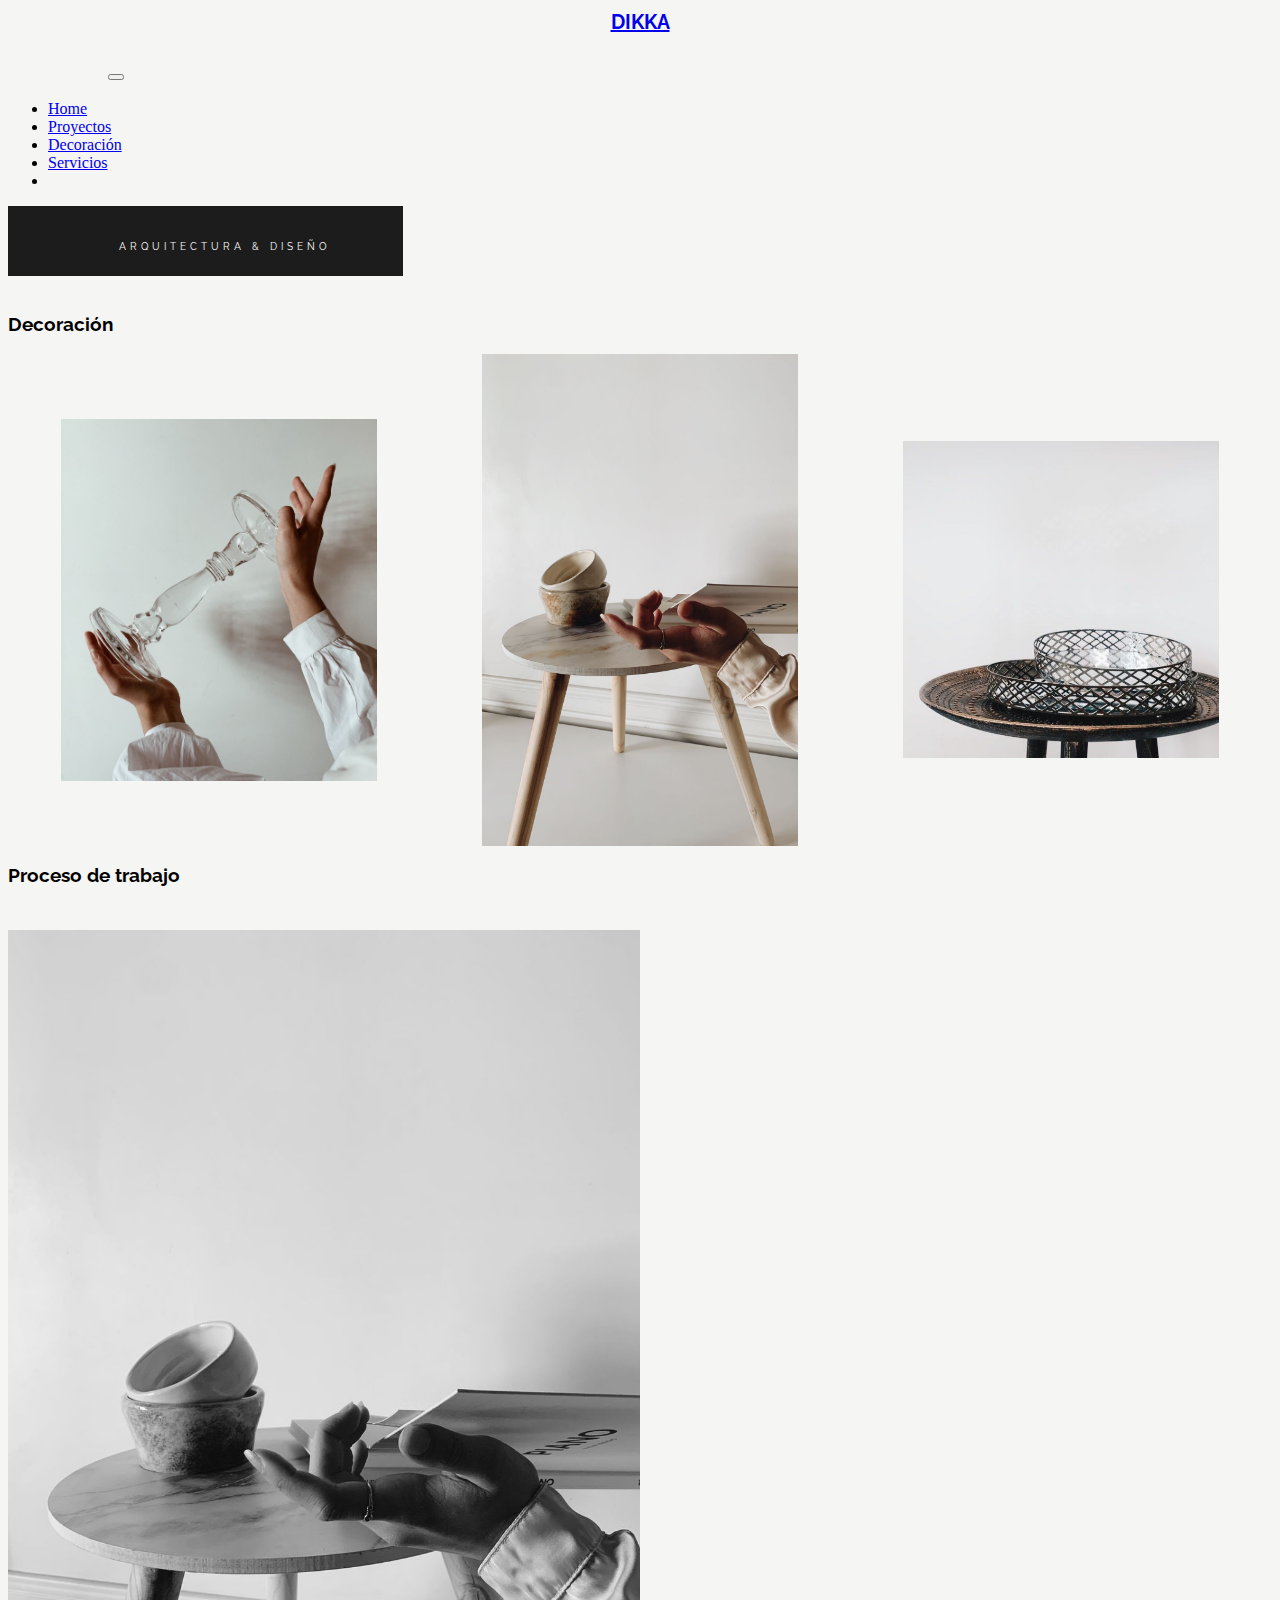
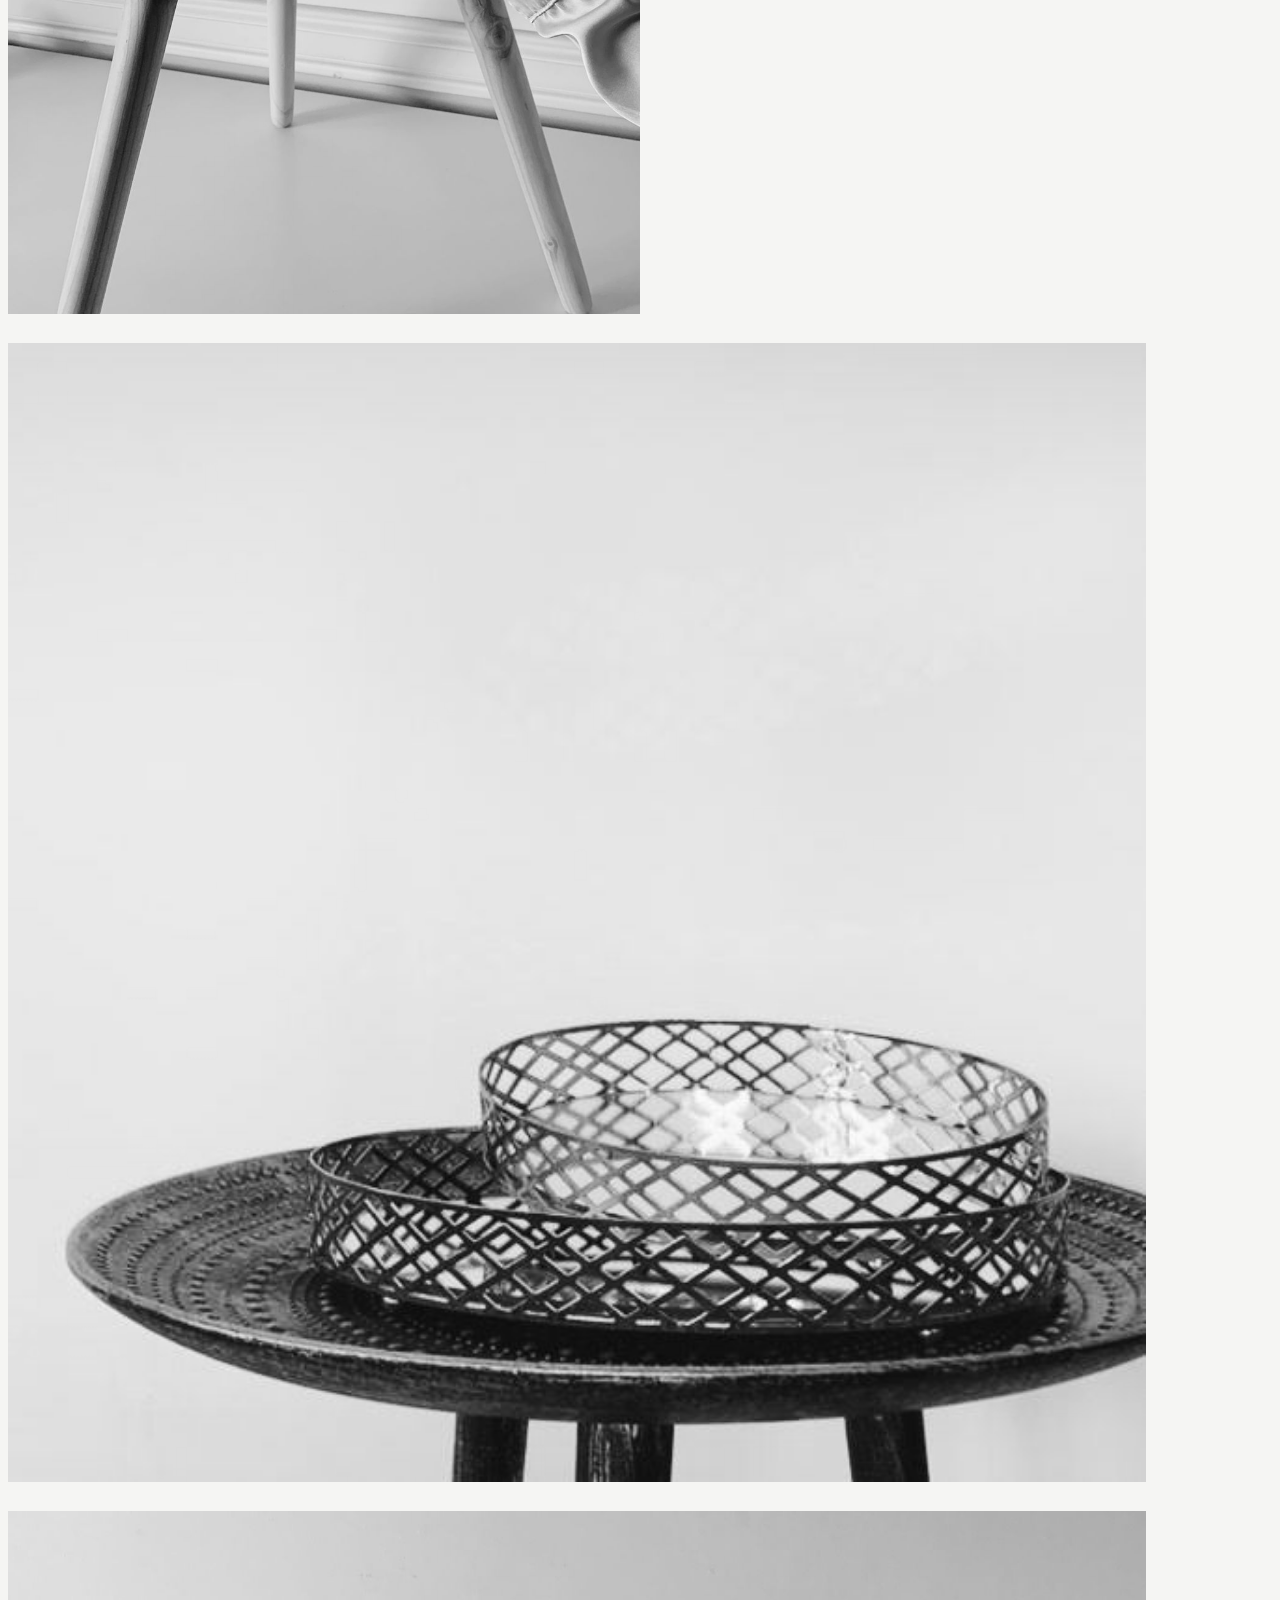
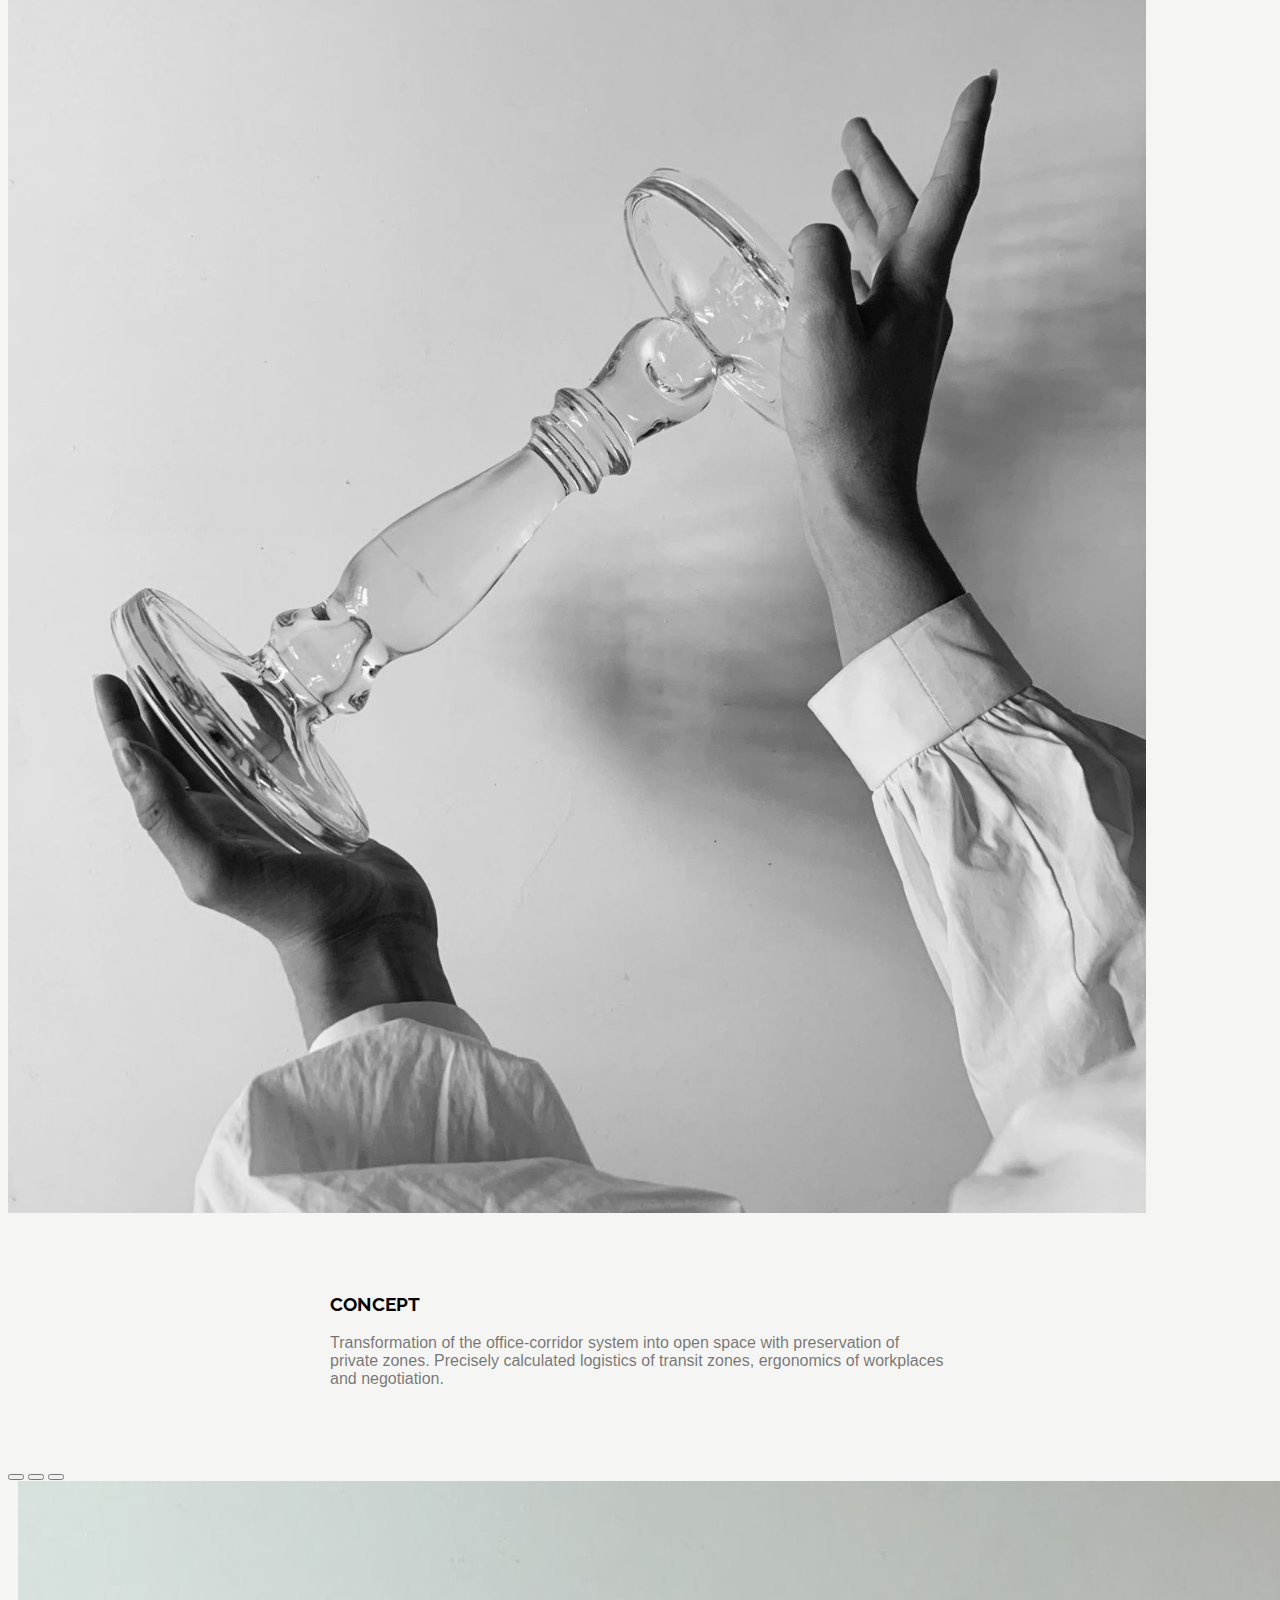
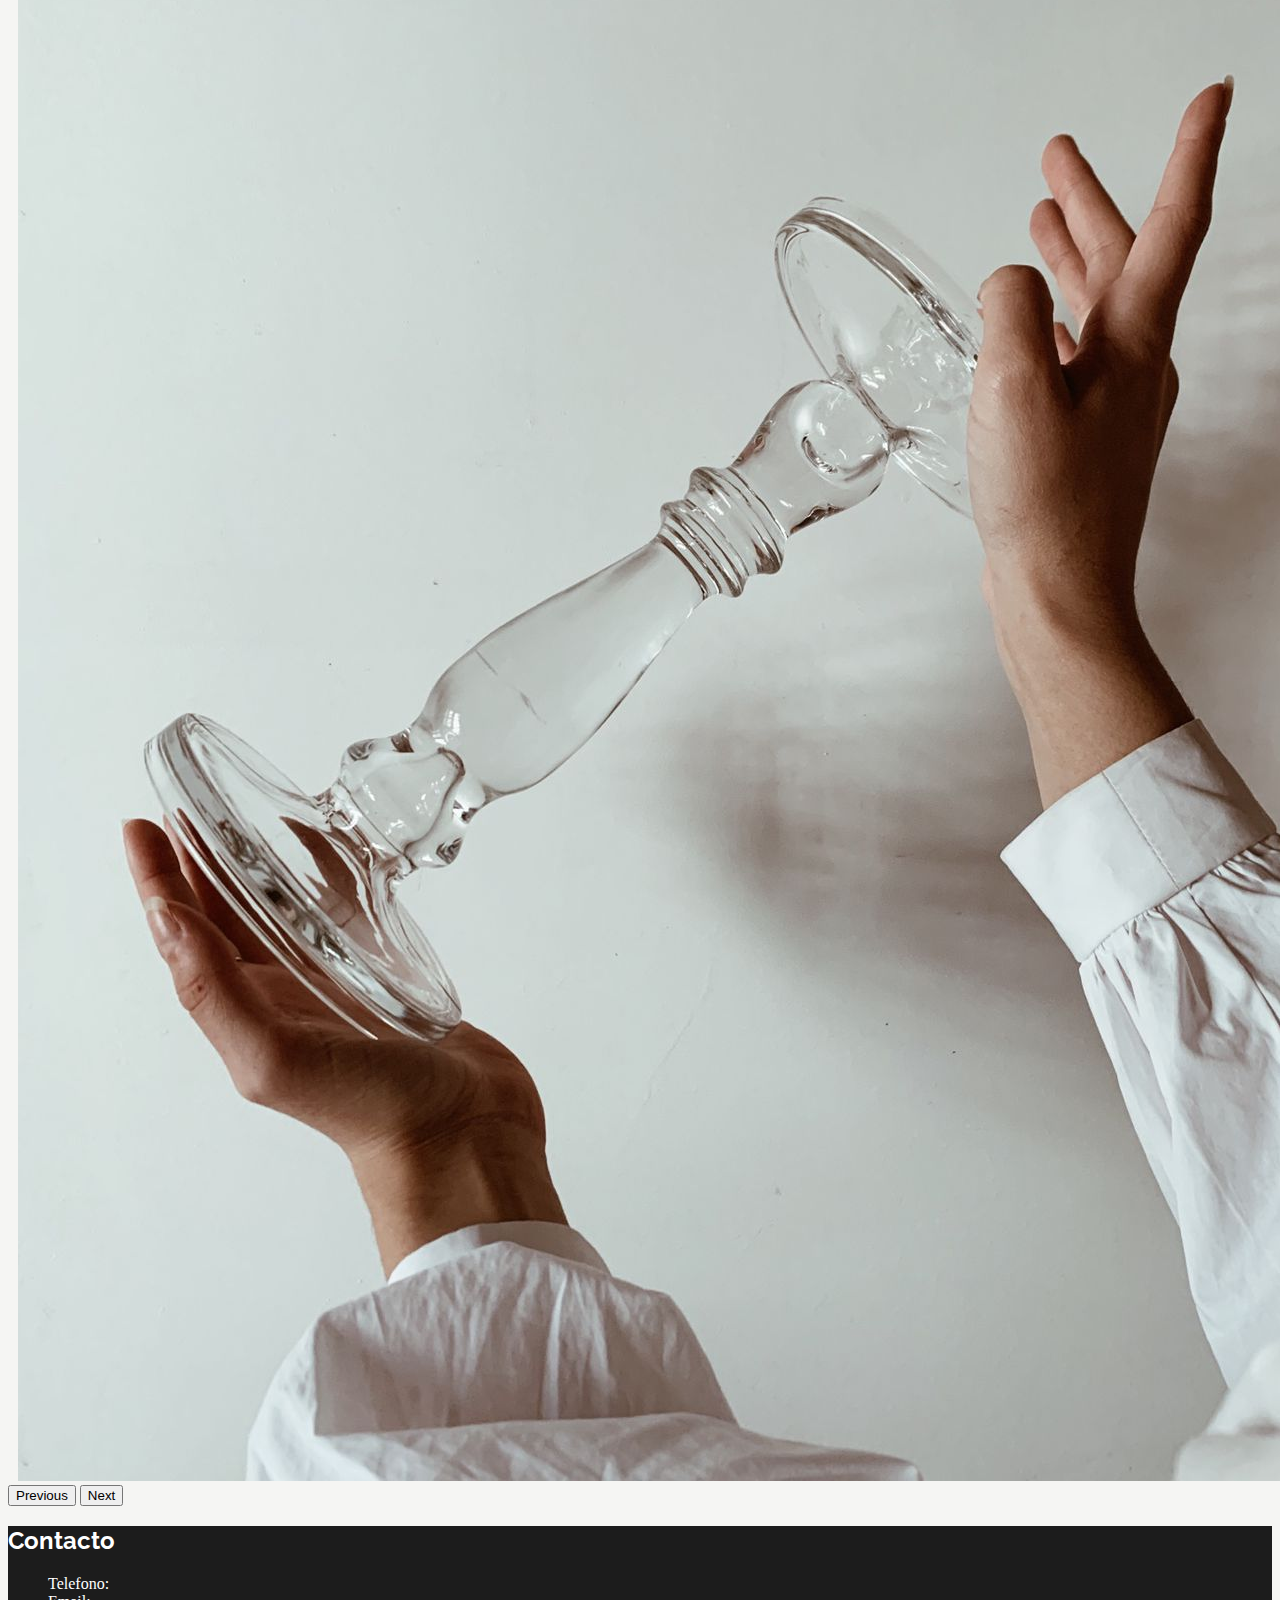
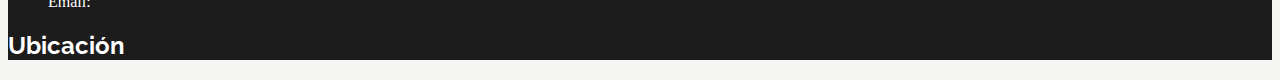
==== index.html @ 40d652b8 "Archivo base sin cambios" ====
<!DOCTYPE html>
<html lang="en">
<head>
    <meta charset="UTF-8">
    <meta http-equiv="X-UA-Compatible" content="IE=edge">
    <meta name="viewport" content="width=device-width, initial-scale=1.0">
    <!--Meta description-->
    <meta name="description" content="DIKKA es un estudio, encabezado por dos arquitectas, apasionadas por la creación de nuevos espacios con un tinte de identidad.
    Brindamos un servicio integral donde fusionamos la arquitectura con el diseño. Nos focalizamos en la búsqueda de sensaciones y emociones que percibimos al entrar en un espacio. 
    En dicho camino consideramos muy importante las ideas y costumbres del cliente, hasta poder materializarlas. ">
    <!--Meta kw-->
    <meta name="keywords" content="Diseño, Contruccion, análisis, desarrollo de proyecto, presupuesto, representación gráfica, planos técnicos, dirección de obra">
    <!--Protocolo open graph-->
    <meta property="og:title" content="Dikka | La fusion entre la arquitectura y el diseño">
    <meta property="og:url" content="Dikka">
    <meta property="og:image" content="Dikka"><!--Como esta en mis carpetas internas, no la puedo subir-->
    <meta property="og:description" content="Diseño, Contruccion, análisis, desarrollo de proyecto, presupuesto, representación gráfica, planos técnicos, dirección de obra">
    <!-- Css-->
    <link rel="stylesheet" href="css/style.css">
    <!--Fonts-->
    <link rel="preconnect" href="https://fonts.googleapis.com">
    <link rel="preconnect" href="https://fonts.gstatic.com" crossorigin>
    <link href="https://fonts.googleapis.com/css2?family=Raleway:wght@200&display=swap" rel="stylesheet">
    <!--Bootstrap-->
    <link href="https://cdn.jsdelivr.net/npm/bootstrap@5.1.3/dist/css/bootstrap.min.css" rel="stylesheet" integrity="sha384-1BmE4kWBq78iYhFldvKuhfTAU6auU8tT94WrHftjDbrCEXSU1oBoqyl2QvZ6jIW3" crossorigin="anonymous">
    <title>Dikka | La fusion entre la arquitectura y el diseño | Home </title>

</head>
<body class="body">
    <header>
        <nav class="navbar navbar-expand-lg navbar-light nav-bg">
            <div class="container-fluid">
              <a class="navbar-brand titulo" href="#">
                <h1 class="title-dikka">DIKKA</h1>
              </a>
              <button class="navbar-toggler" type="button" data-bs-toggle="collapse" data-bs-target="#navbarNav" aria-controls="navbarNav" aria-expanded="false" aria-label="Toggle navigation">
                <span class="navbar-toggler-icon"></span>
              </button>
              <div class="collapse navbar-collapse" id="navbarNav">
                <ul class="navbar-nav">
                  <li class="nav-item">
                    <a class="nav-link active" aria-current="page" href="index.html">Home</a>
                  </li>
                  <li class="nav-item">
                    <a class="nav-link" href="paginas/proyectos.html">Proyectos</a>
                  </li>
                  <li class="nav-item">
                    <a class="nav-link" href="paginas/decoracion.html">Decoración</a>
                  </li>
                  <li class="nav-item">
                    <a class="nav-link" href="paginas/servicios.html">Servicios</a>
                  </li>
                  <li class="nav-item">
                  </li>
                </ul>
              </div>
        
              <button class="boton-nav1 nav-item">
                <p class="btn-txt">Arquitectura & Diseño</p>
              </button>
            </div>
        </nav>
    </header>

        <!--Fin bootstrap-->        
    

    <!--Sección uno-->
    <section>
        <!--Acá va una imagen con un texto descriptivo-->
        <img class="img-ppal"src="img/imagenPpal.JPG" alt="">
    </section>

    <!--Sección dos-->
    <h3>Decoración</h3>
    <!--Acá van 3 imagenes -->
    <section class="imag-container">
       
        <div class="imag">
            <img src="img/deco1.jpg" alt="Imagen decorativa mostrando un candelabro de vidrio">
            <img src="img/deco2.png" alt="Imagen decorativa mostrando mesita de arrime">
            <img src="img/deco3.jfif" alt="Imagen decorativa mostrando bandeja metalica">
        </div>

    </section>

    <!--Sección tres-->
    <h3>Proceso de trabajo</h3>
    <!--Acá van 3 imagenes-->

     <!--Grid sistem-->
    <section class="container">
      <div class="row"> 

        <div class="col-12 d-flex justify-content-center">
          <img class="deco2" src="img/deco2.png" alt="" style="width: 50%;">
        </div>

        <div class="col-6">
          <img class="deco3" src="img/deco3.jfif" alt="" style="width: 90%;">
        </div>

        <div class="col-6">
            <img class="deco1" src="img/deco1.jpg" alt="" style="width: 90%;">
        </div> 
             
      </div>
    </section>

    <div class="text-container">
      <h3>CONCEPT</h3>
      <div>
        <p class="text">Transformation of the office-corridor system into open space with preservation of private zones.
           Precisely calculated logistics of transit zones, ergonomics of workplaces and negotiation.</p>
      </div>
    </div>

    <!--Slider-->
    <div id="carouselExampleIndicators" class="carousel slide container" data-bs-ride="carousel">
      <div class="carousel-indicators">
        <button type="button" data-bs-target="#carouselExampleIndicators" data-bs-slide-to="0" class="active" aria-current="true" aria-label="Slide 1"></button>
        <button type="button" data-bs-target="#carouselExampleIndicators" data-bs-slide-to="1" aria-label="Slide 2"></button>
        <button type="button" data-bs-target="#carouselExampleIndicators" data-bs-slide-to="2" aria-label="Slide 3"></button>
      </div>
      <div class="carousel-inner">
        <div class="carousel-item active">
          <img src="img/deco1.jpg" class="d-block w-50 margin" alt="...">
        </div>
        <div class="carousel-item">
          <img src="img/deco2.png" class="d-block w-50 margin" alt="...">
        </div>
        <div class="carousel-item">
          <img src="img/deco3.jfif" class="d-block w-50 margin" alt="...">
        </div>
      </div>
      <button class="carousel-control-prev" type="button" data-bs-target="#carouselExampleIndicators" data-bs-slide="prev">
        <span class="carousel-control-prev-icon" aria-hidden="true"></span>
        <span class="visually-hidden">Previous</span>
      </button>
      <button class="carousel-control-next" type="button" data-bs-target="#carouselExampleIndicators" data-bs-slide="next">
        <span class="carousel-control-next-icon" aria-hidden="true"></span>
        <span class="visually-hidden">Next</span>
      </button>
    </div>
    
    <!--Footer-->

    <footer id="footer">
        <h2>Contacto</h2>
        <ul>
            <li>Telefono:</li>
            <li>Email:</li>
        </ul>
        <h2>Ubicación</h2>
        <ul>
            <li><!--Aca va la ubicación--></li>
        </ul>
        <section>
            <!--Aca van iconos-->
        </section>
    </footer>





    <script src="https://cdn.jsdelivr.net/npm/@popperjs/core@2.10.2/dist/umd/popper.min.js" integrity="sha384-7+zCNj/IqJ95wo16oMtfsKbZ9ccEh31eOz1HGyDuCQ6wgnyJNSYdrPa03rtR1zdB" crossorigin="anonymous"></script>
    <script src="https://cdn.jsdelivr.net/npm/bootstrap@5.1.3/dist/js/bootstrap.min.js" integrity="sha384-QJHtvGhmr9XOIpI6YVutG+2QOK9T+ZnN4kzFN1RtK3zEFEIsxhlmWl5/YESvpZ13" crossorigin="anonymous"></script>
</body>
</html>
---- css/style.css ----
/*Mapa*/
.deco3, .deco2, .deco1 {
  margin-top: 25px;
  transition: 2s all;
}

.deco3, .deco2, .deco1 {
  filter: grayscale(100%);
}

.titulo {
  font-family: "Raleway", sans-serif;
  font-size: 2em;
  justify-content: space-between;
  margin-right: 100px;
}

h3, h2 {
  font-family: "Raleway", sans-serif;
}

.body {
  background-color: #f5f5f3;
}

.nav-bg {
  background-color: #f5f5f3;
}

.title-dikka {
  font-size: 20px;
  text-align: center;
  margin-top: 10px;
}

/*Mapa*/
.boton-nav1 {
  background-color: #1c1c1c;
  height: 70px;
  width: 395px;
  text-align: left;
  padding-left: 45px;
  border: none;
  text-transform: uppercase;
}
.boton-nav1:hover {
  background-color: black;
}

.btn-txt {
  color: #fff;
  font-family: "Raleway", sans-serif;
  /*font: 10px "Fatum", "Arial", "Helvetica" ,sans-serif;*/
  text-align: center;
  margin-bottom: 0px;
  font-size: 10px;
  letter-spacing: 4px;
}

#texto-boton {
  color: #fff;
  font-family: "Raleway", sans-serif;
}

.deco3, .deco2, .deco1 {
  margin-top: 25px;
  transition: 2s all;
}

.deco3, .deco2, .deco1 {
  filter: grayscale(100%);
}

.deco1:hover {
  -webkit-transform: translate(20px, 20px);
  -o-transform: translate(20px, 20px);
  -moz-transform: translate(20px, 20px);
  transform: translate(20px, 20px);
  -webkit-transform: grayscale(0%);
  -o-transform: grayscale(0%);
  -moz-transform: grayscale(0%);
  filter: grayscale(0%);
}

.deco2:hover {
  /*@extend %translate;*/
  -webkit-transform: translate(20px, 20px);
  -o-transform: translate(20px, 20px);
  -moz-transform: translate(20px, 20px);
  transform: translate(20px, 20px);
  -webkit-transform: grayscale(0%);
  -o-transform: grayscale(0%);
  -moz-transform: grayscale(0%);
  filter: grayscale(0%);
}

.deco3:hover {
  /*@extend %translate;*/
  -webkit-transform: translate(20px, 20px);
  -o-transform: translate(20px, 20px);
  -moz-transform: translate(20px, 20px);
  transform: translate(20px, 20px);
  -webkit-transform: grayscale(0%);
  -o-transform: grayscale(0%);
  -moz-transform: grayscale(0%);
  filter: grayscale(0%);
}

/*Mapa*/
.imag-container {
  display: flex;
  justify-content: center;
  width: 100%;
}

.img-ppal {
  width: 100%;
}

.imag {
  display: flex;
  justify-content: space-around;
  align-items: center;
  flex-wrap: wrap;
}

.imag img {
  width: 25%;
}

.text {
  font-family: Fatum, Arial, Helvetica, sans-serif;
  color: rgba(28, 28, 28, 0.6);
}

.text-container {
  max-width: 620px;
  margin: 76px auto 75px;
}

/*Mapa*/
.margin {
  margin: 0 10px;
}

.carousel-inner {
  display: flex;
  justify-content: space-around;
}

.grid-item :first-child {
  grid-column: 1/4;
  grid-row: 1/2;
}
.grid-item :nth-child(2) {
  grid-column: 1/2;
  margin-left: 10px;
}
.grid-item :nth-child(3) {
  grid-column: 3/4;
}

#footer {
  background-color: #1c1c1c;
  width: 100%;
}
#footer h2 {
  color: #fff;
}
#footer li {
  color: #fff;
  list-style-type: none;
}

/*# sourceMappingURL=style.css.map */
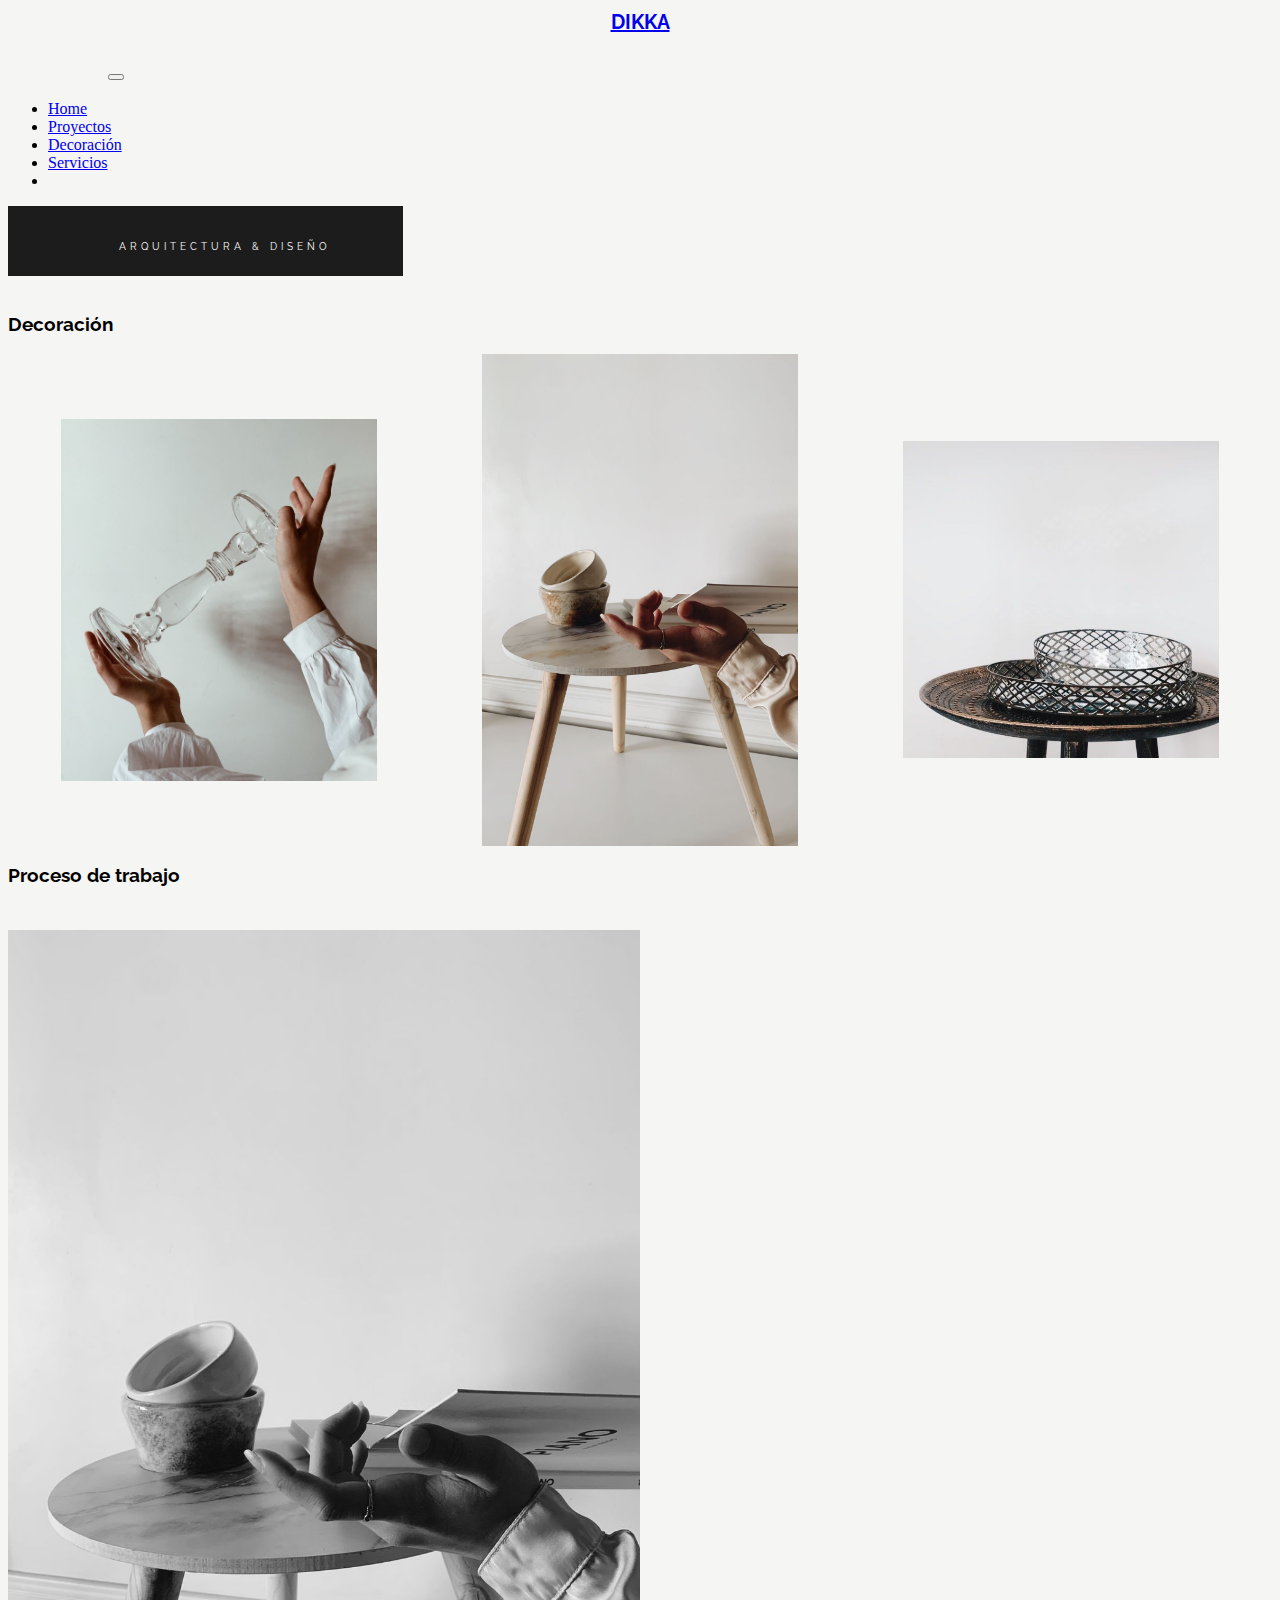
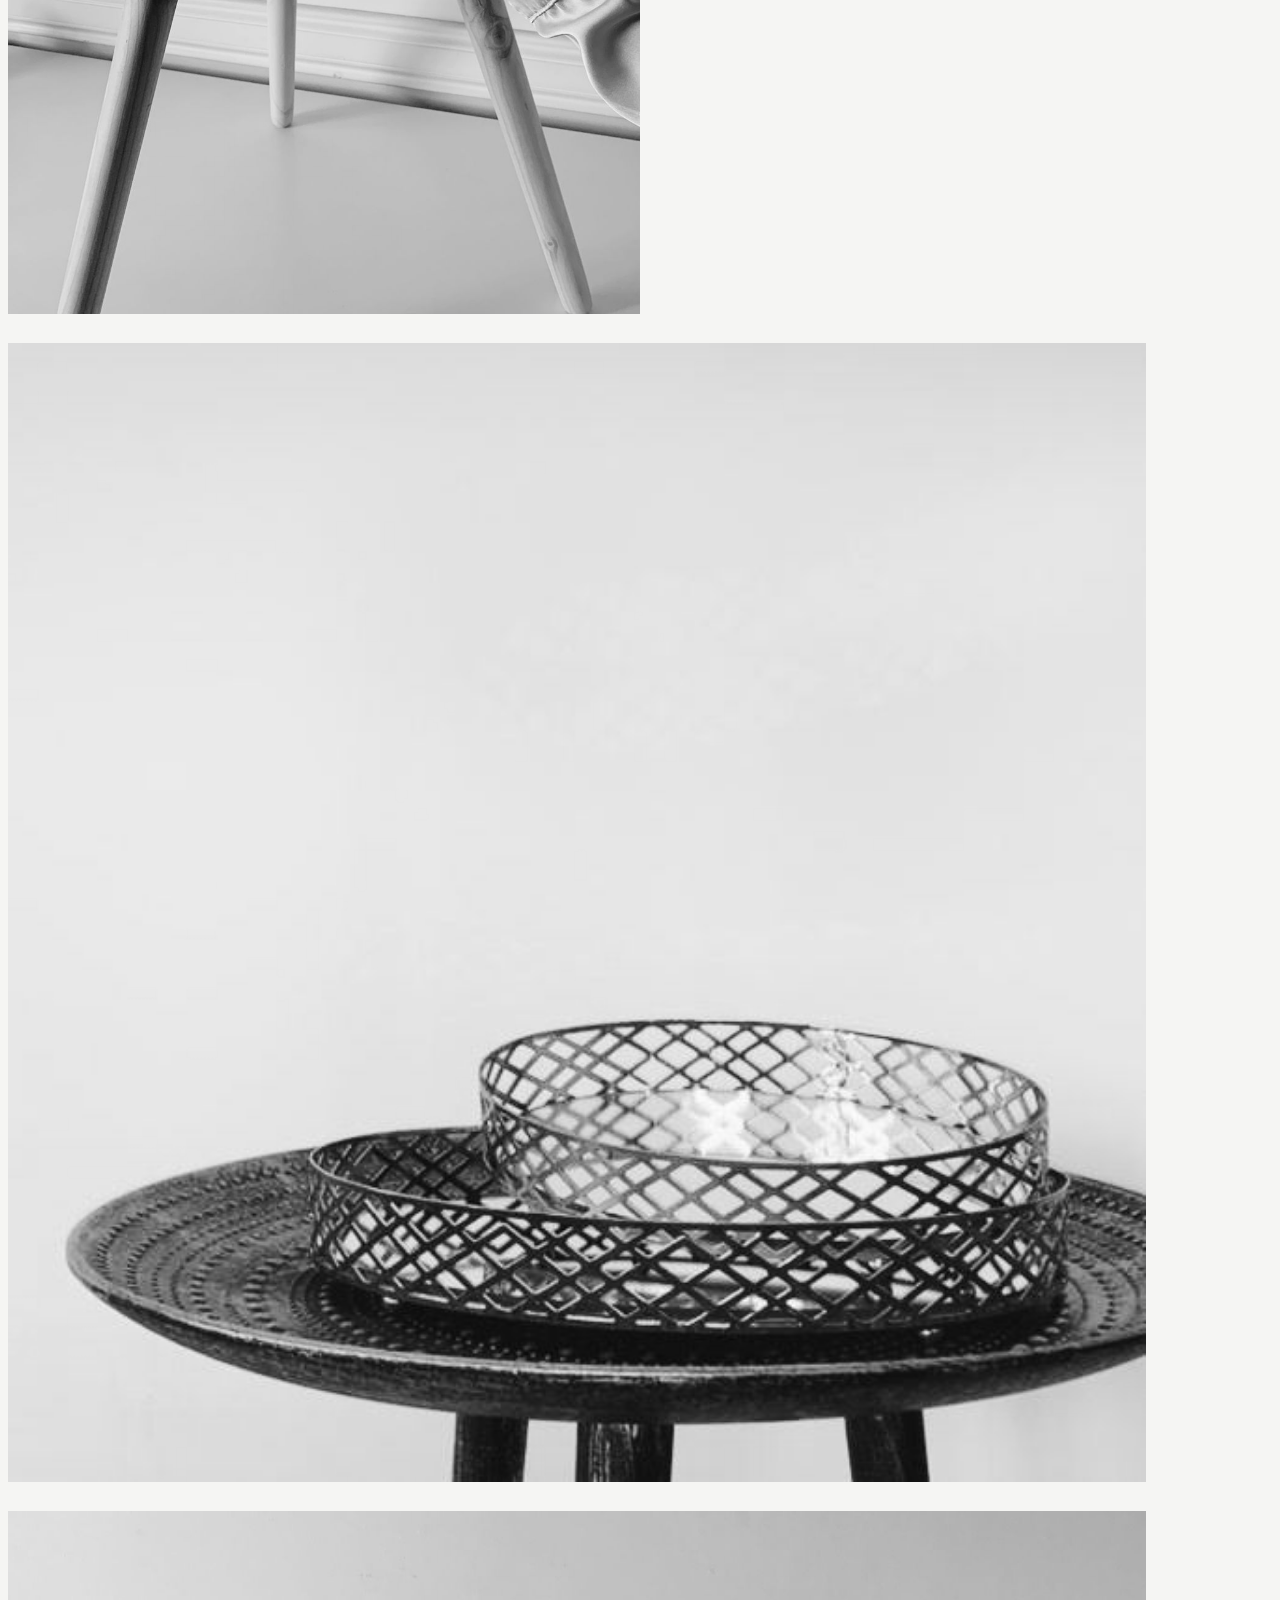
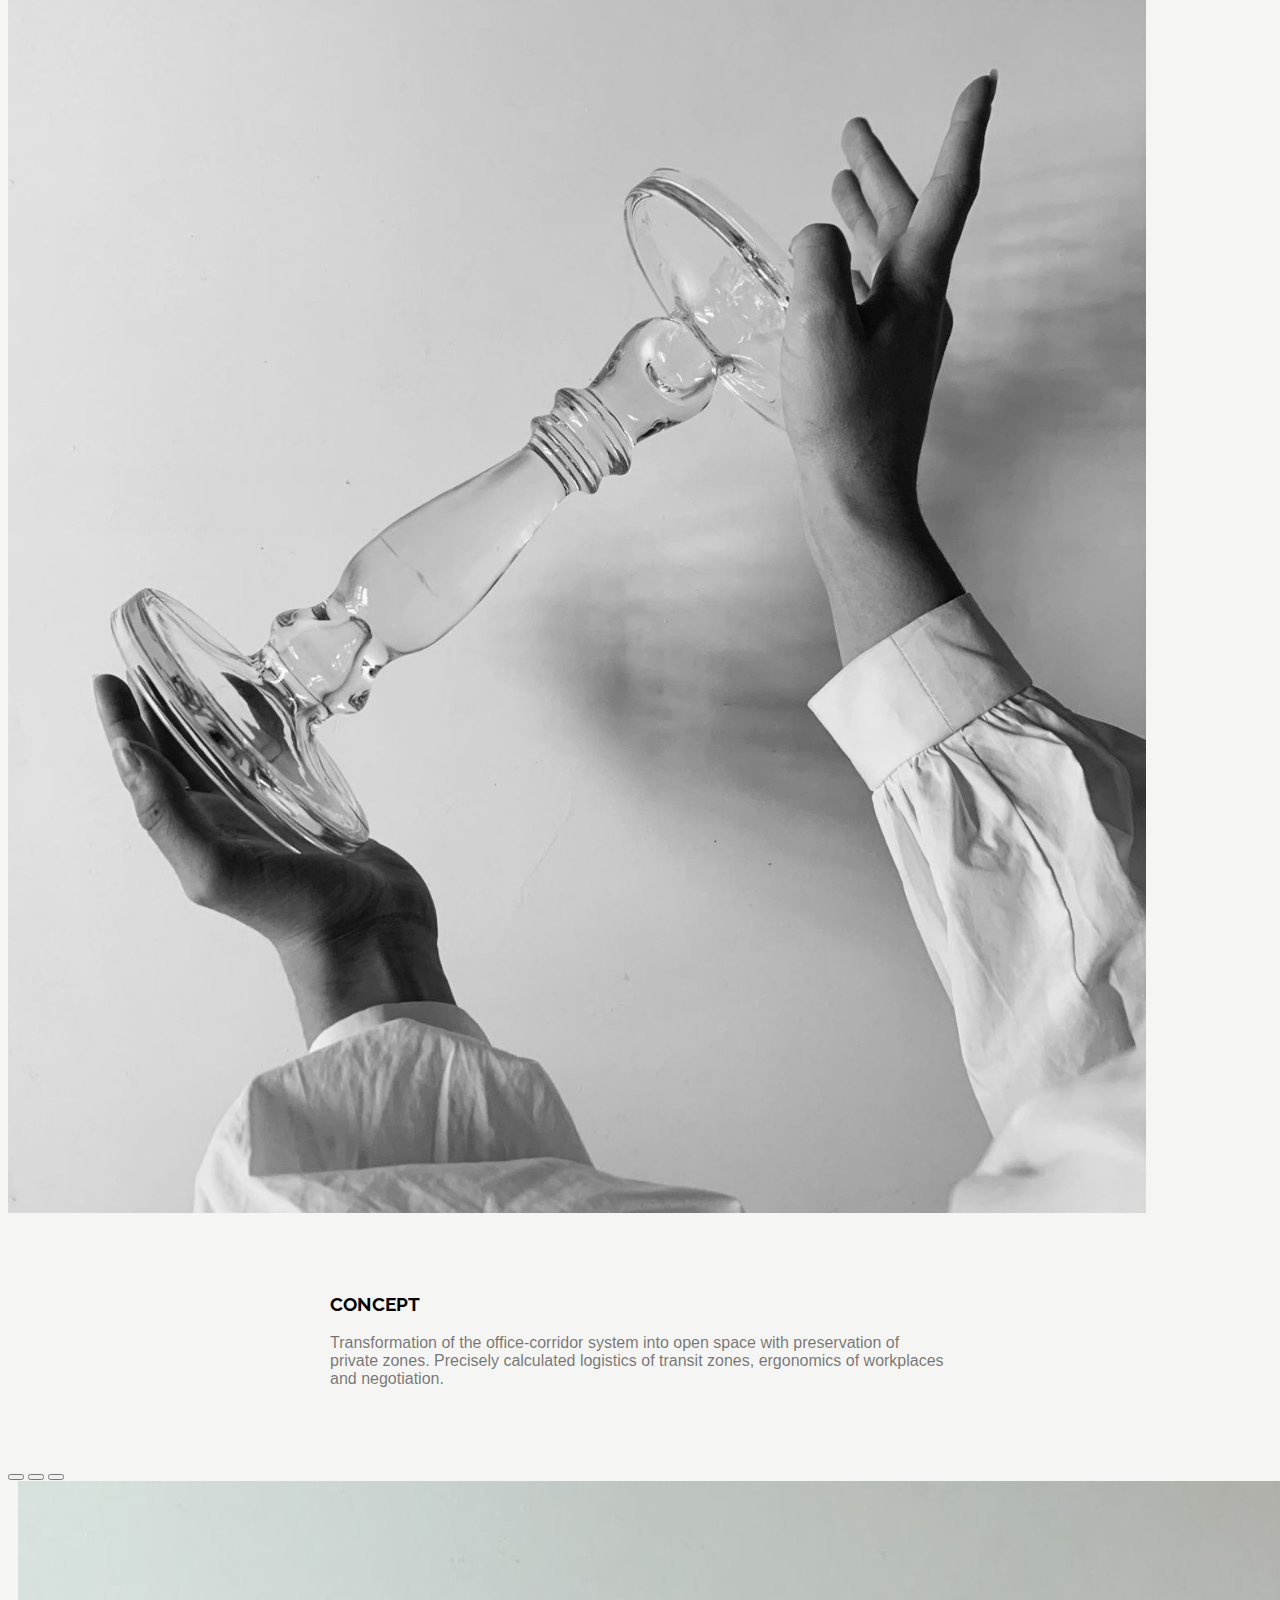
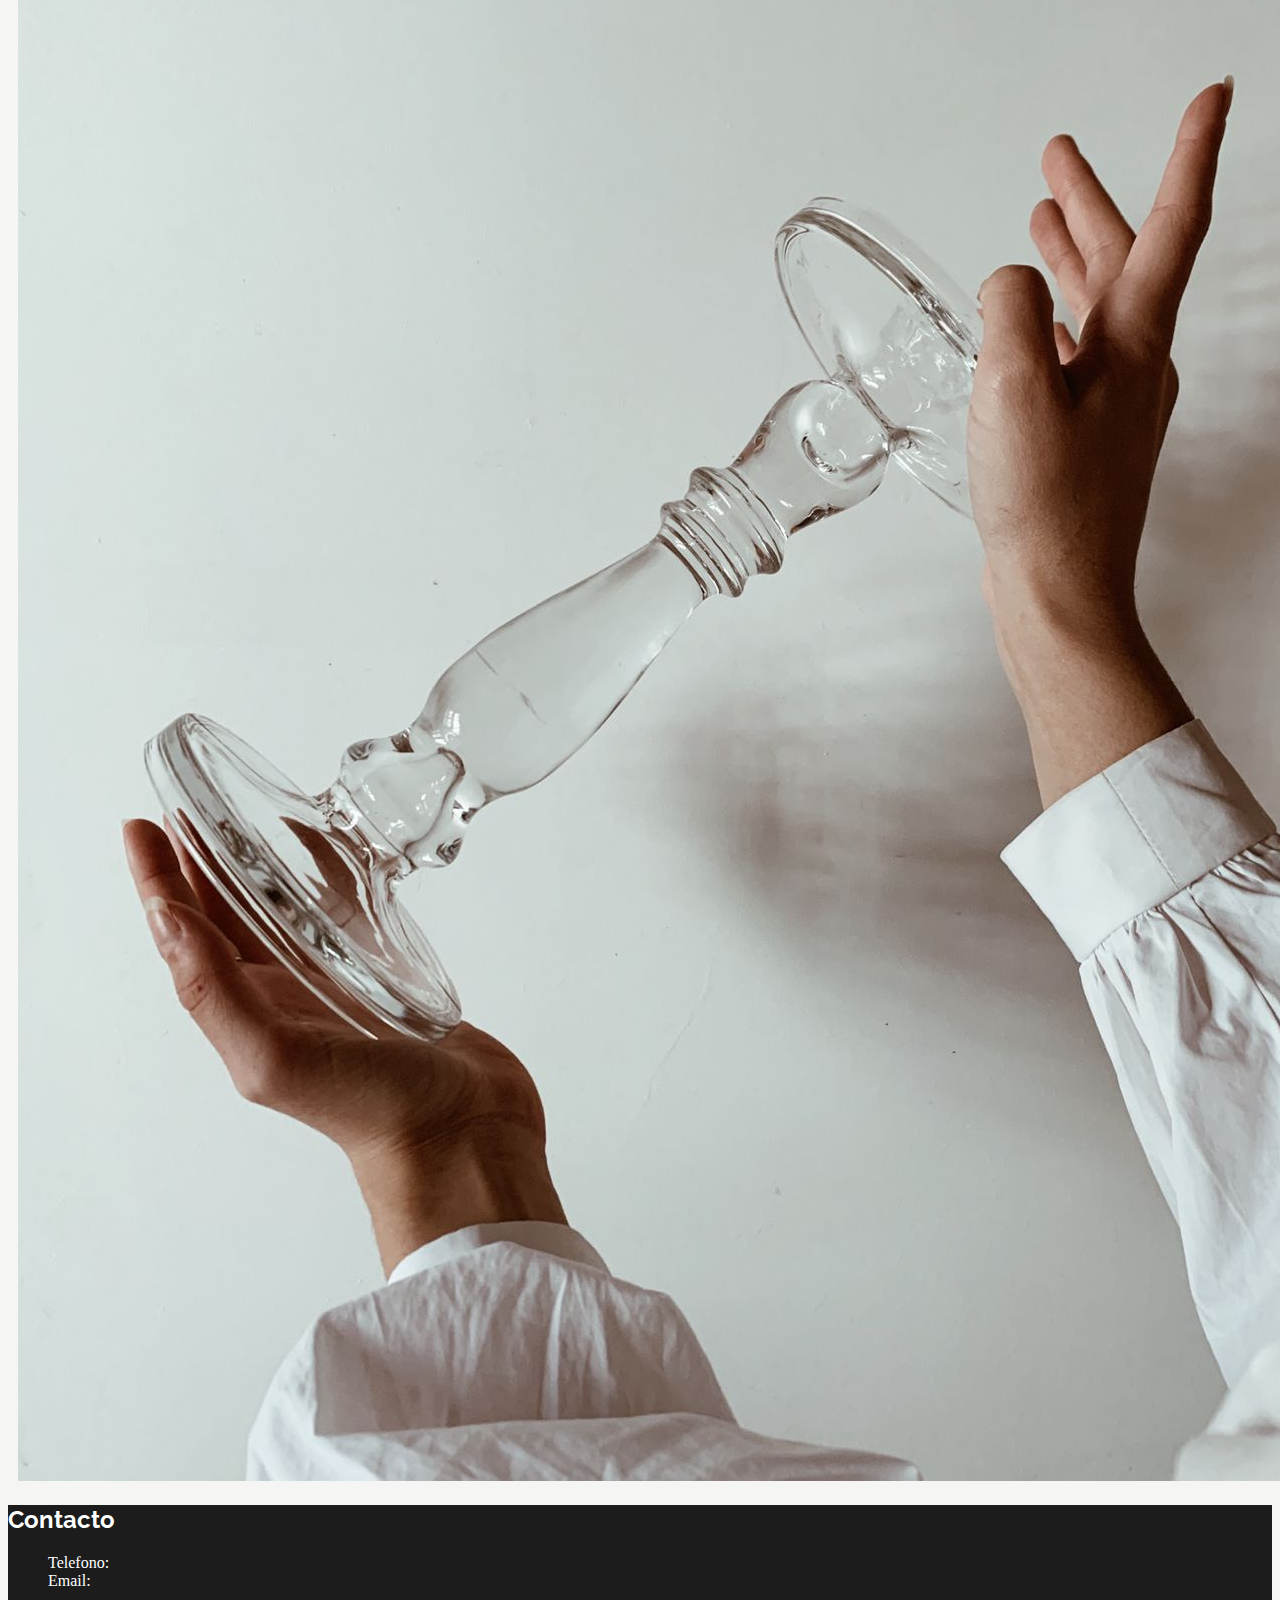
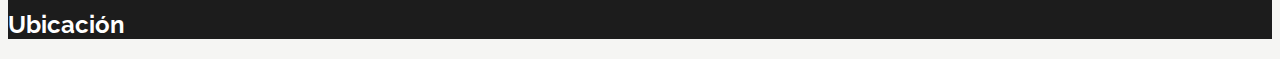
==== commit 81c52f78: "Cambios alt carousel" ====
--- a/index.html
+++ b/index.html
@@ -124,23 +124,15 @@
       </div>
       <div class="carousel-inner">
         <div class="carousel-item active">
-          <img src="img/deco1.jpg" class="d-block w-50 margin" alt="...">
+          <img src="img/deco1.jpg" class="d-block w-50 margin" alt="Imagen decorativa mostrando un candelabro de vidrio">
         </div>
         <div class="carousel-item">
-          <img src="img/deco2.png" class="d-block w-50 margin" alt="...">
+          <img src="img/deco2.png" class="d-block w-50 margin" alt="Imagen decorativa mostrando mesita de arrime">
         </div>
         <div class="carousel-item">
-          <img src="img/deco3.jfif" class="d-block w-50 margin" alt="...">
+          <img src="img/deco3.jfif" class="d-block w-50 margin" alt="Imagen decorativa mostrando bandeja metalica">
         </div>
       </div>
-      <button class="carousel-control-prev" type="button" data-bs-target="#carouselExampleIndicators" data-bs-slide="prev">
-        <span class="carousel-control-prev-icon" aria-hidden="true"></span>
-        <span class="visually-hidden">Previous</span>
-      </button>
-      <button class="carousel-control-next" type="button" data-bs-target="#carouselExampleIndicators" data-bs-slide="next">
-        <span class="carousel-control-next-icon" aria-hidden="true"></span>
-        <span class="visually-hidden">Next</span>
-      </button>
     </div>
     
     <!--Footer-->
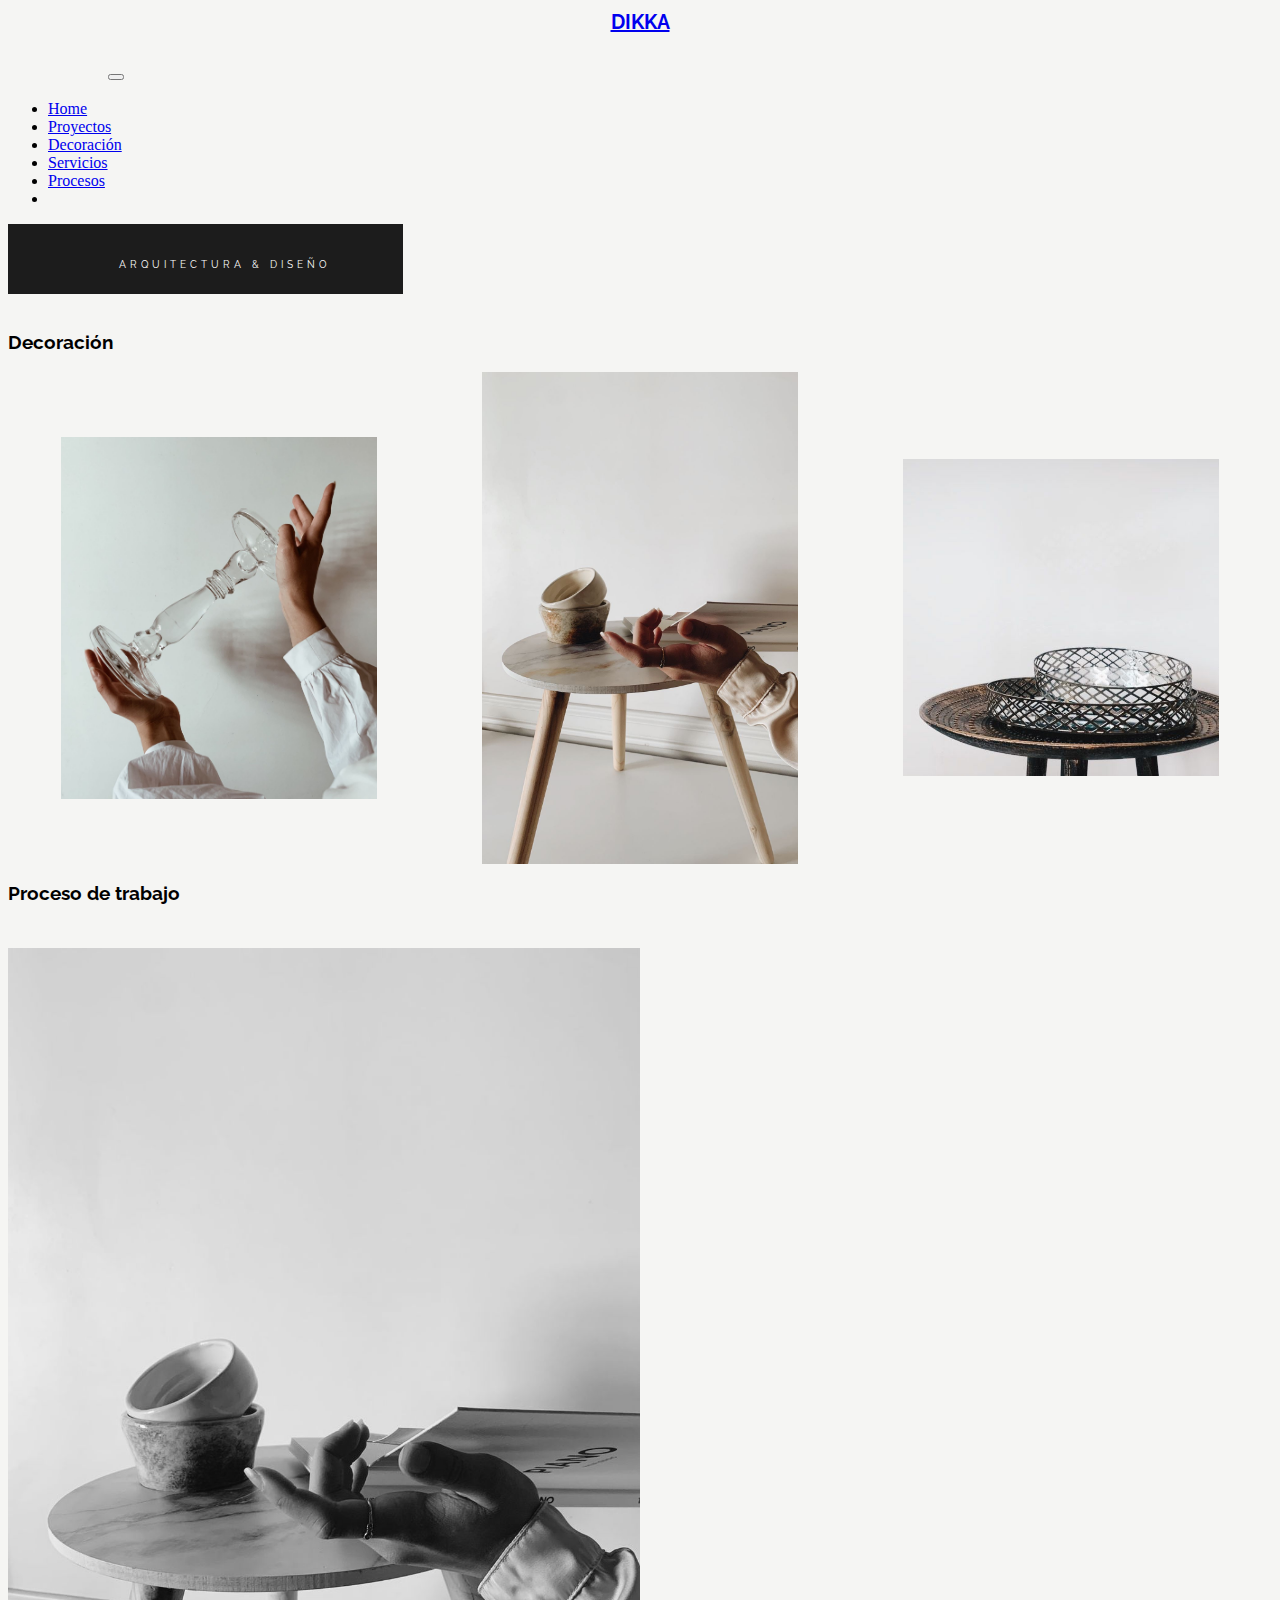
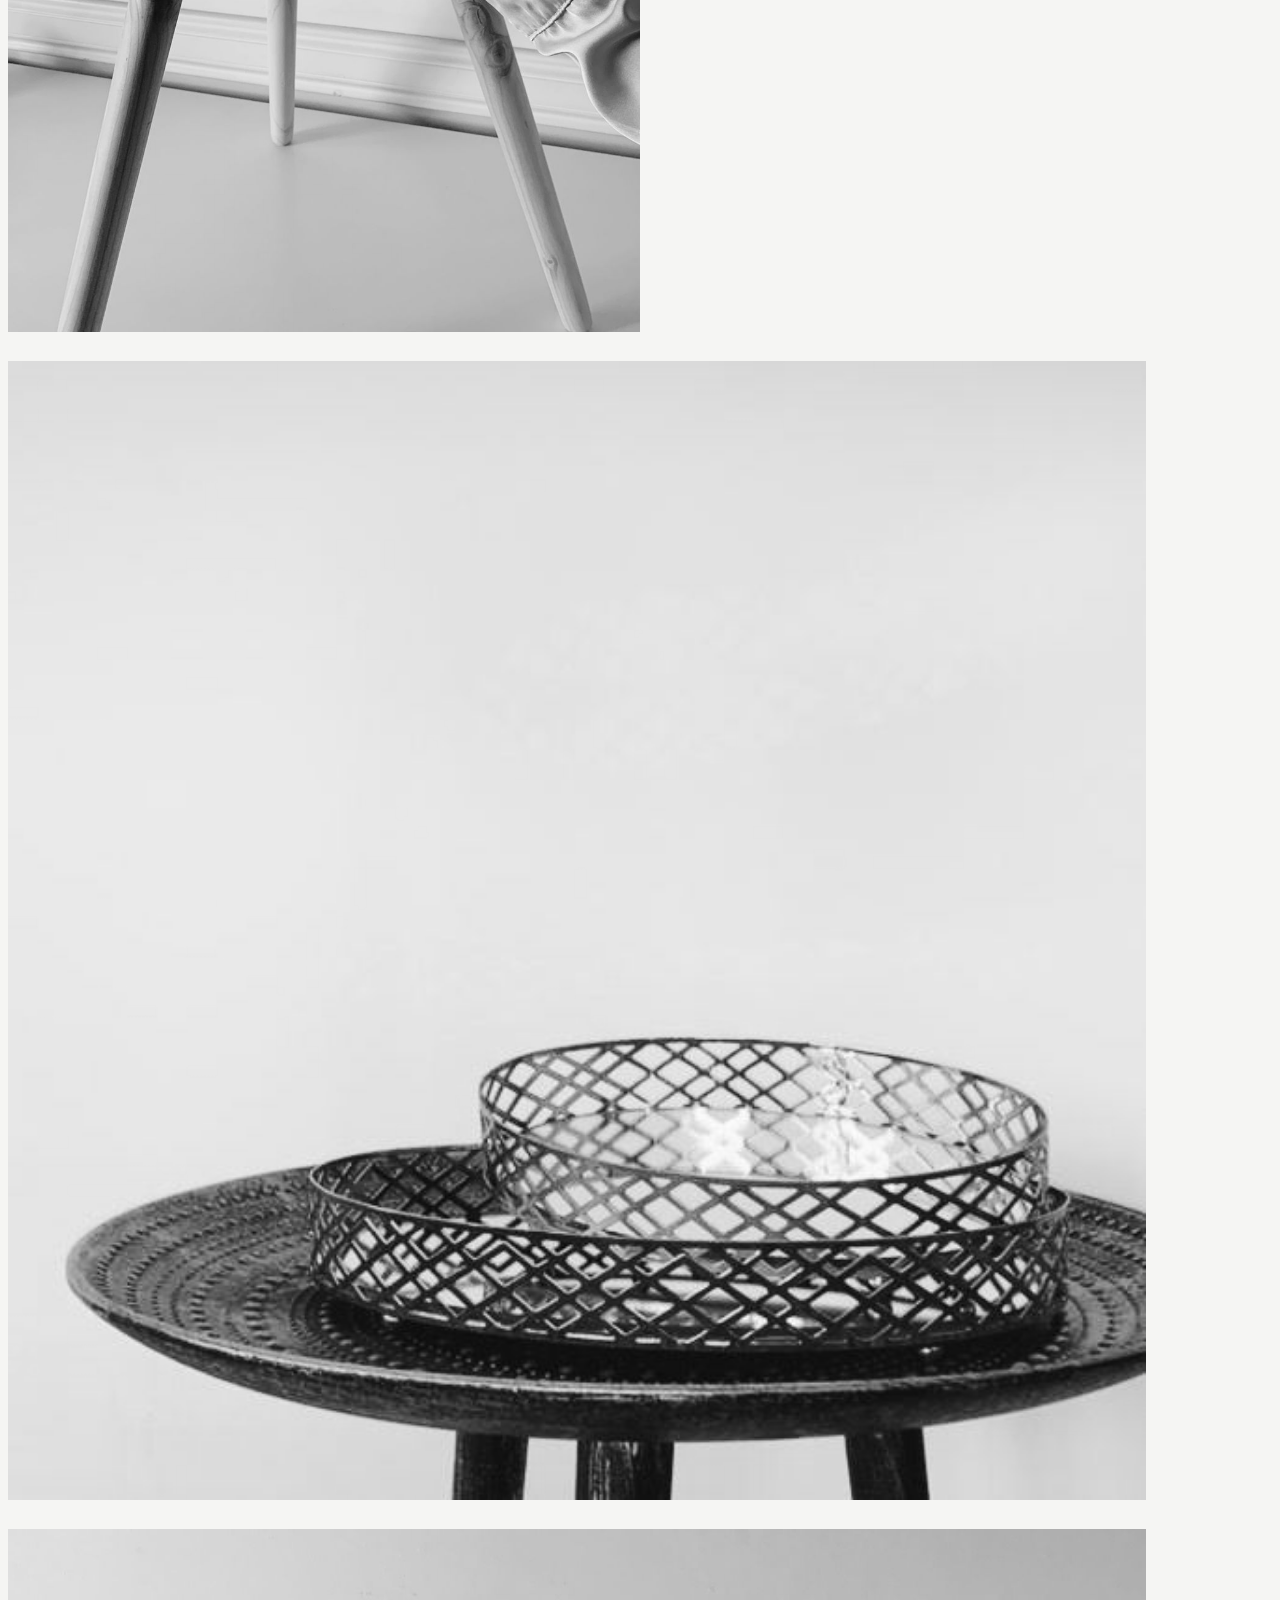
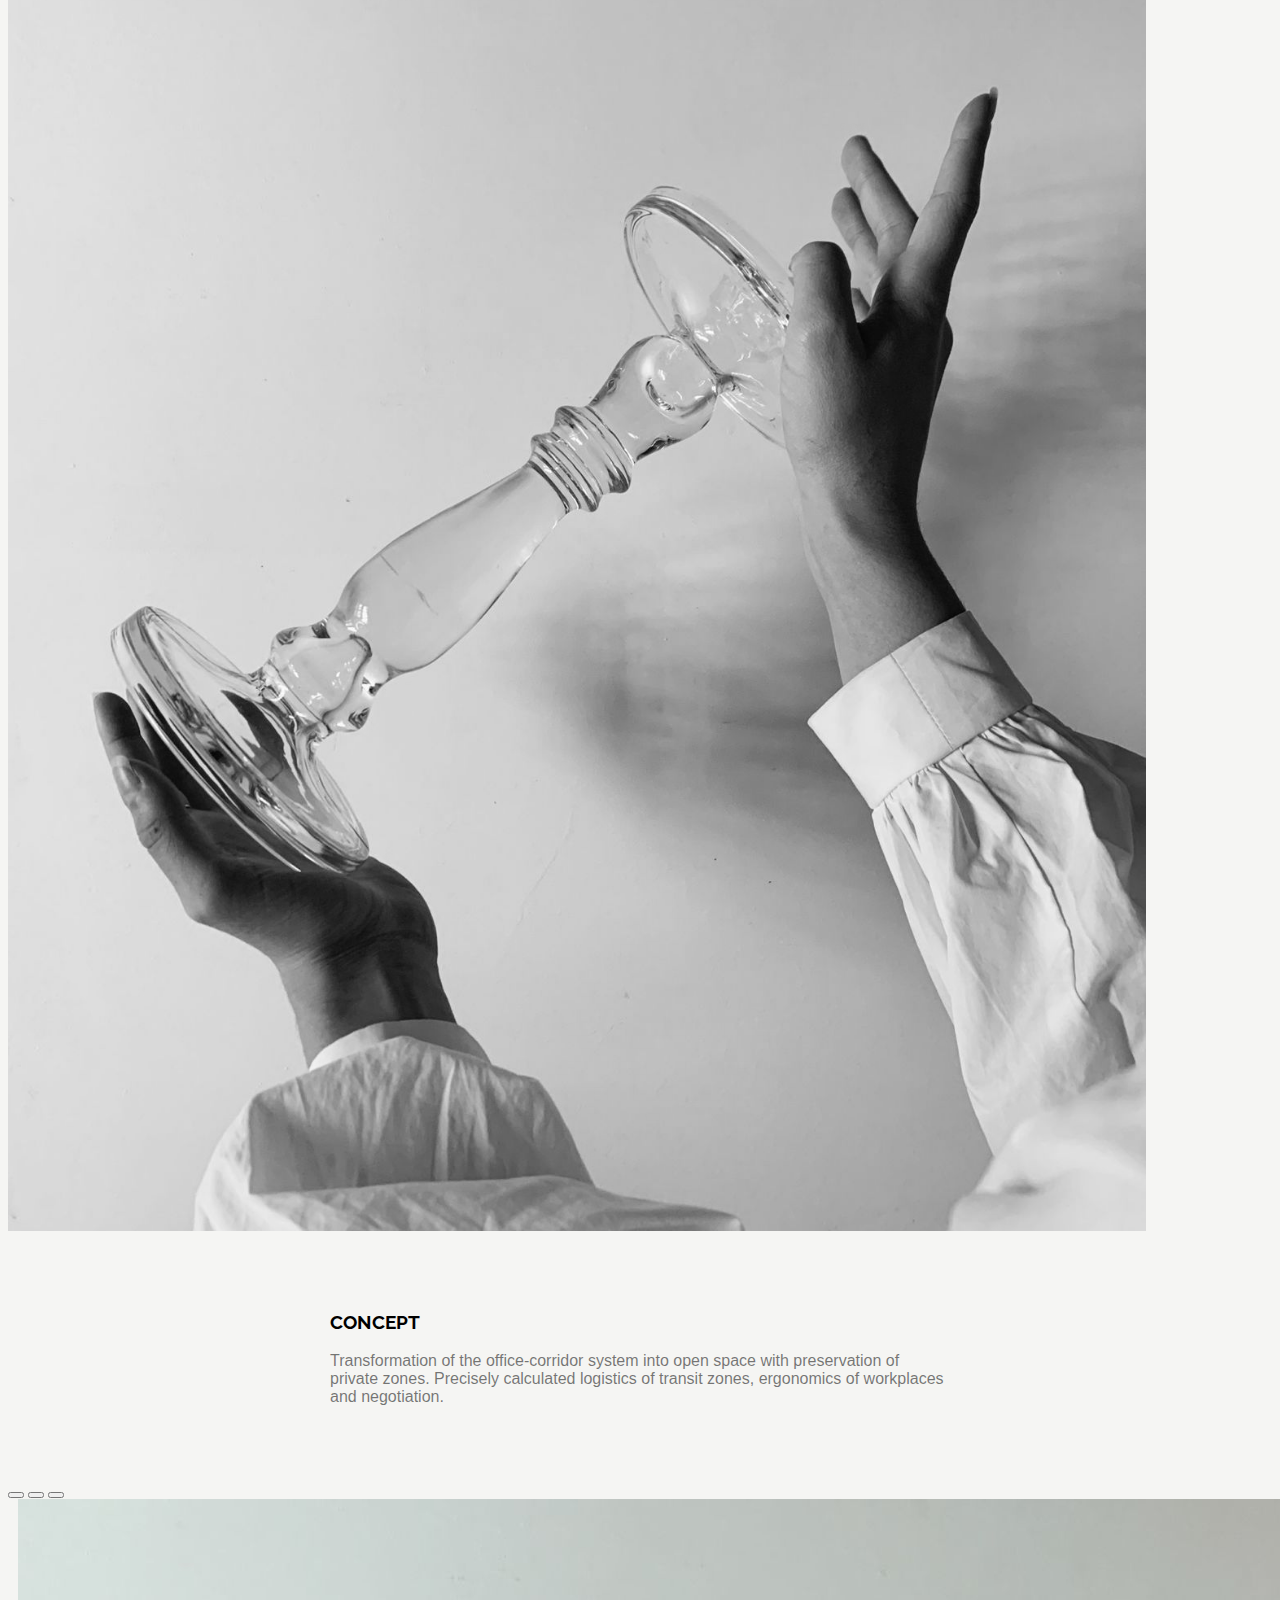
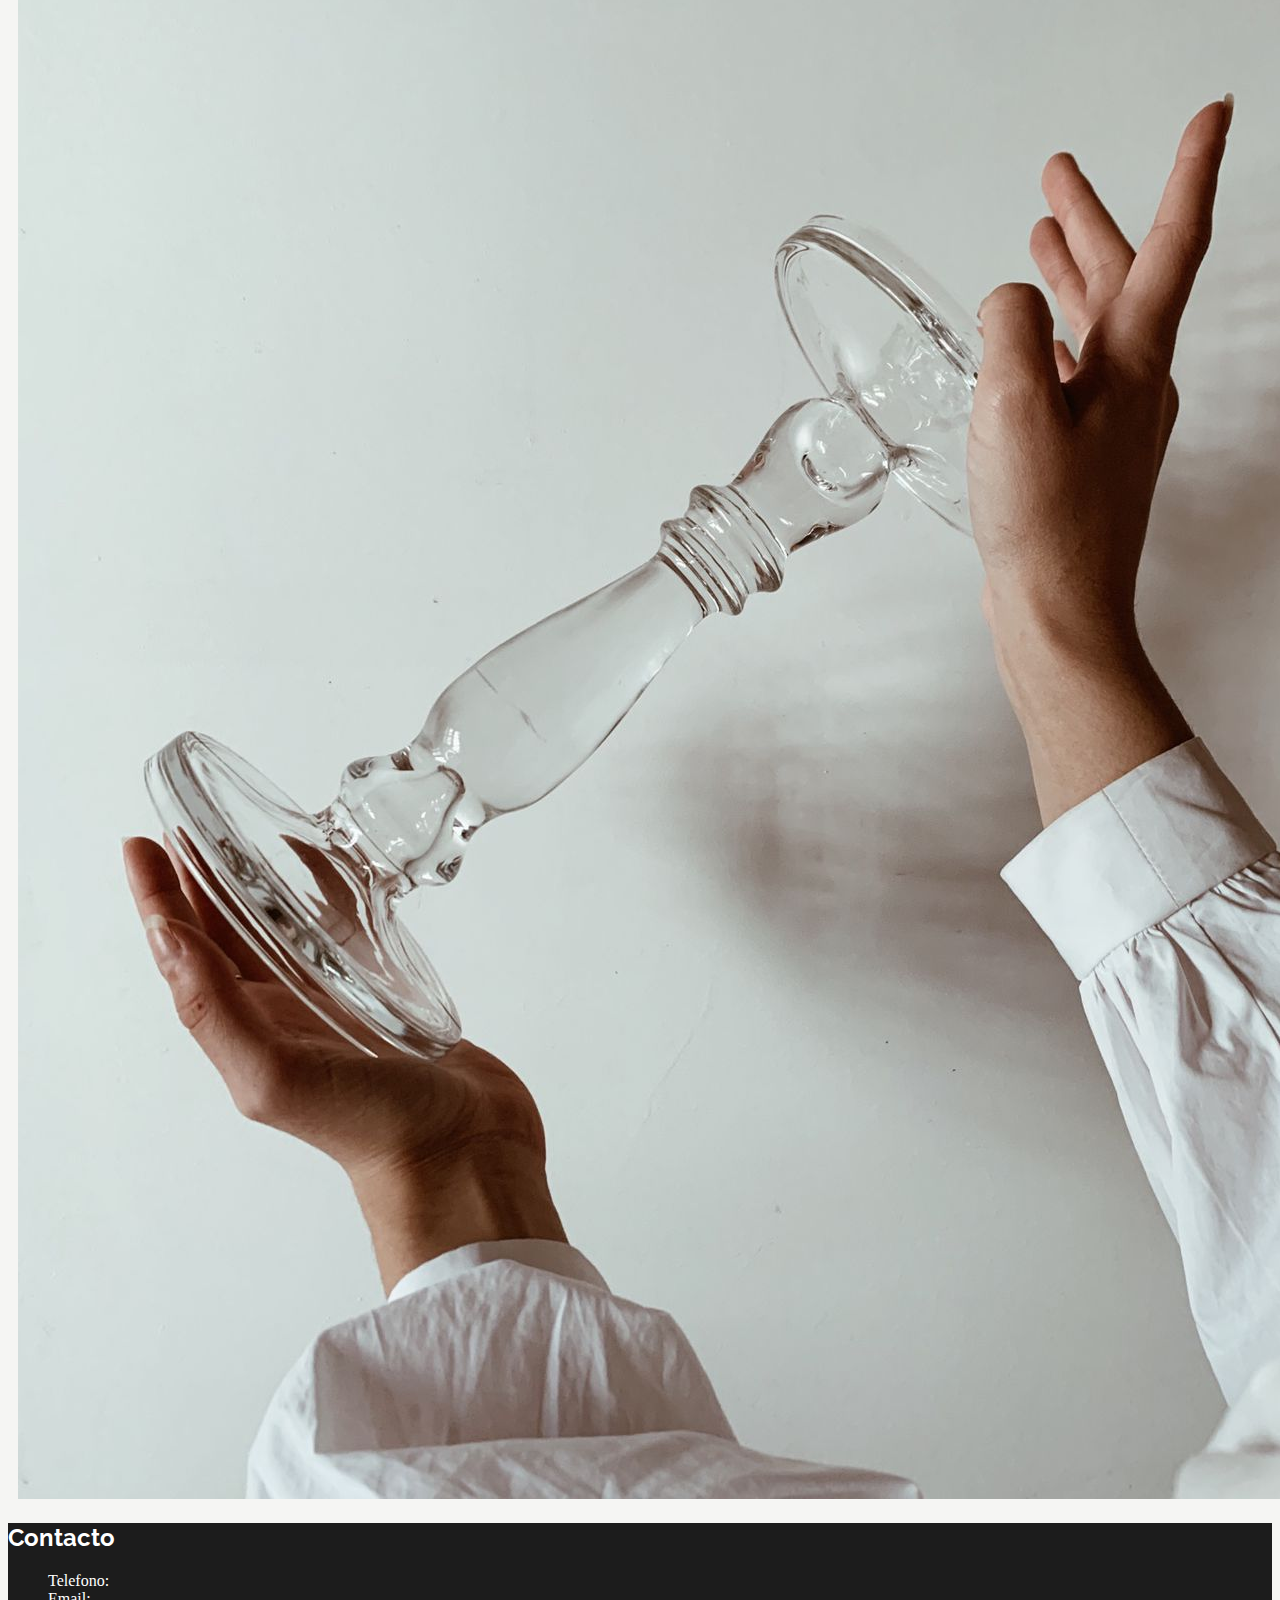
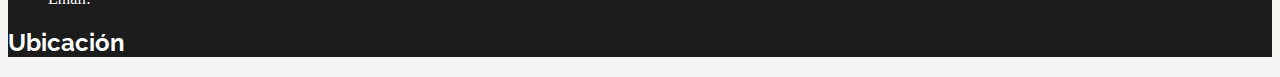
==== commit 79f4fe48: "Agregado de procesos y cambios en estilos" ====
--- a/index.html
+++ b/index.html
@@ -28,9 +28,9 @@
 </head>
 <body class="body">
     <header>
-        <nav class="navbar navbar-expand-lg navbar-light nav-bg">
+        <nav class="navbar navbar-expand-lg navbar-light nav-bg-index">
             <div class="container-fluid">
-              <a class="navbar-brand titulo" href="#">
+              <a class="navbar-brand titulo" href="index.html">
                 <h1 class="title-dikka">DIKKA</h1>
               </a>
               <button class="navbar-toggler" type="button" data-bs-toggle="collapse" data-bs-target="#navbarNav" aria-controls="navbarNav" aria-expanded="false" aria-label="Toggle navigation">
@@ -51,6 +51,9 @@
                     <a class="nav-link" href="paginas/servicios.html">Servicios</a>
                   </li>
                   <li class="nav-item">
+                    <a class="nav-link" href="paginas/procesos.html">Procesos</a>
+                  </li>
+                  <li class="nav-item">
                   </li>
                 </ul>
               </div>
@@ -60,8 +63,6 @@
               </button>
             </div>
         </nav>
-    </header>
-
         <!--Fin bootstrap-->        
     
 
--- a/css/style.css
+++ b/css/style.css
@@ -23,14 +23,34 @@
   background-color: #f5f5f3;
 }
 
-.nav-bg {
+.nav-bg-index {
   background-color: #f5f5f3;
+}
+
+.nav-bg-proy {
+  background-color: #1c1c1c;
 }
 
 .title-dikka {
   font-size: 20px;
   text-align: center;
   margin-top: 10px;
+}
+
+/*Proyectos*/
+.title-dikka-proy {
+  font-size: 20px;
+  text-align: center;
+  margin-top: 10px;
+  color: #fff;
+}
+
+.body-proyecto {
+  background-color: #1c1c1c;
+}
+
+.nav-bg {
+  background-color: #1c1c1c;
 }
 
 /*Mapa*/
@@ -46,6 +66,11 @@
 .boton-nav1:hover {
   background-color: black;
 }
+@media screen and (max-width: 900px) {
+  .boton-nav1 {
+    display: none;
+  }
+}
 
 .btn-txt {
   color: #fff;
@@ -57,9 +82,38 @@
   letter-spacing: 4px;
 }
 
-#texto-boton {
-  color: #fff;
-  font-family: "Raleway", sans-serif;
+/*Pagina proyectos*/
+.btn-bg {
+  background-color: #fff;
+}
+
+.btn-txt-proy {
+  color: #000;
+  font-family: Fatum, Arial, Helvetica, sans-serif;
+  text-align: center;
+  margin-bottom: 0px;
+  font-size: 10px;
+  letter-spacing: 4px;
+}
+
+.boton-nav1-proy {
+  background-color: #fff;
+  height: 70px;
+  width: 395px;
+  text-align: left;
+  padding-left: 45px;
+  border: none;
+  text-transform: uppercase;
+}
+@media screen and (max-width: 900px) {
+  .boton-nav1-proy {
+    display: none;
+  }
+}
+
+.navbar-toggler-icon {
+  background-color: #fff;
+  border-radius: 6px;
 }
 
 .deco3, .deco2, .deco1 {
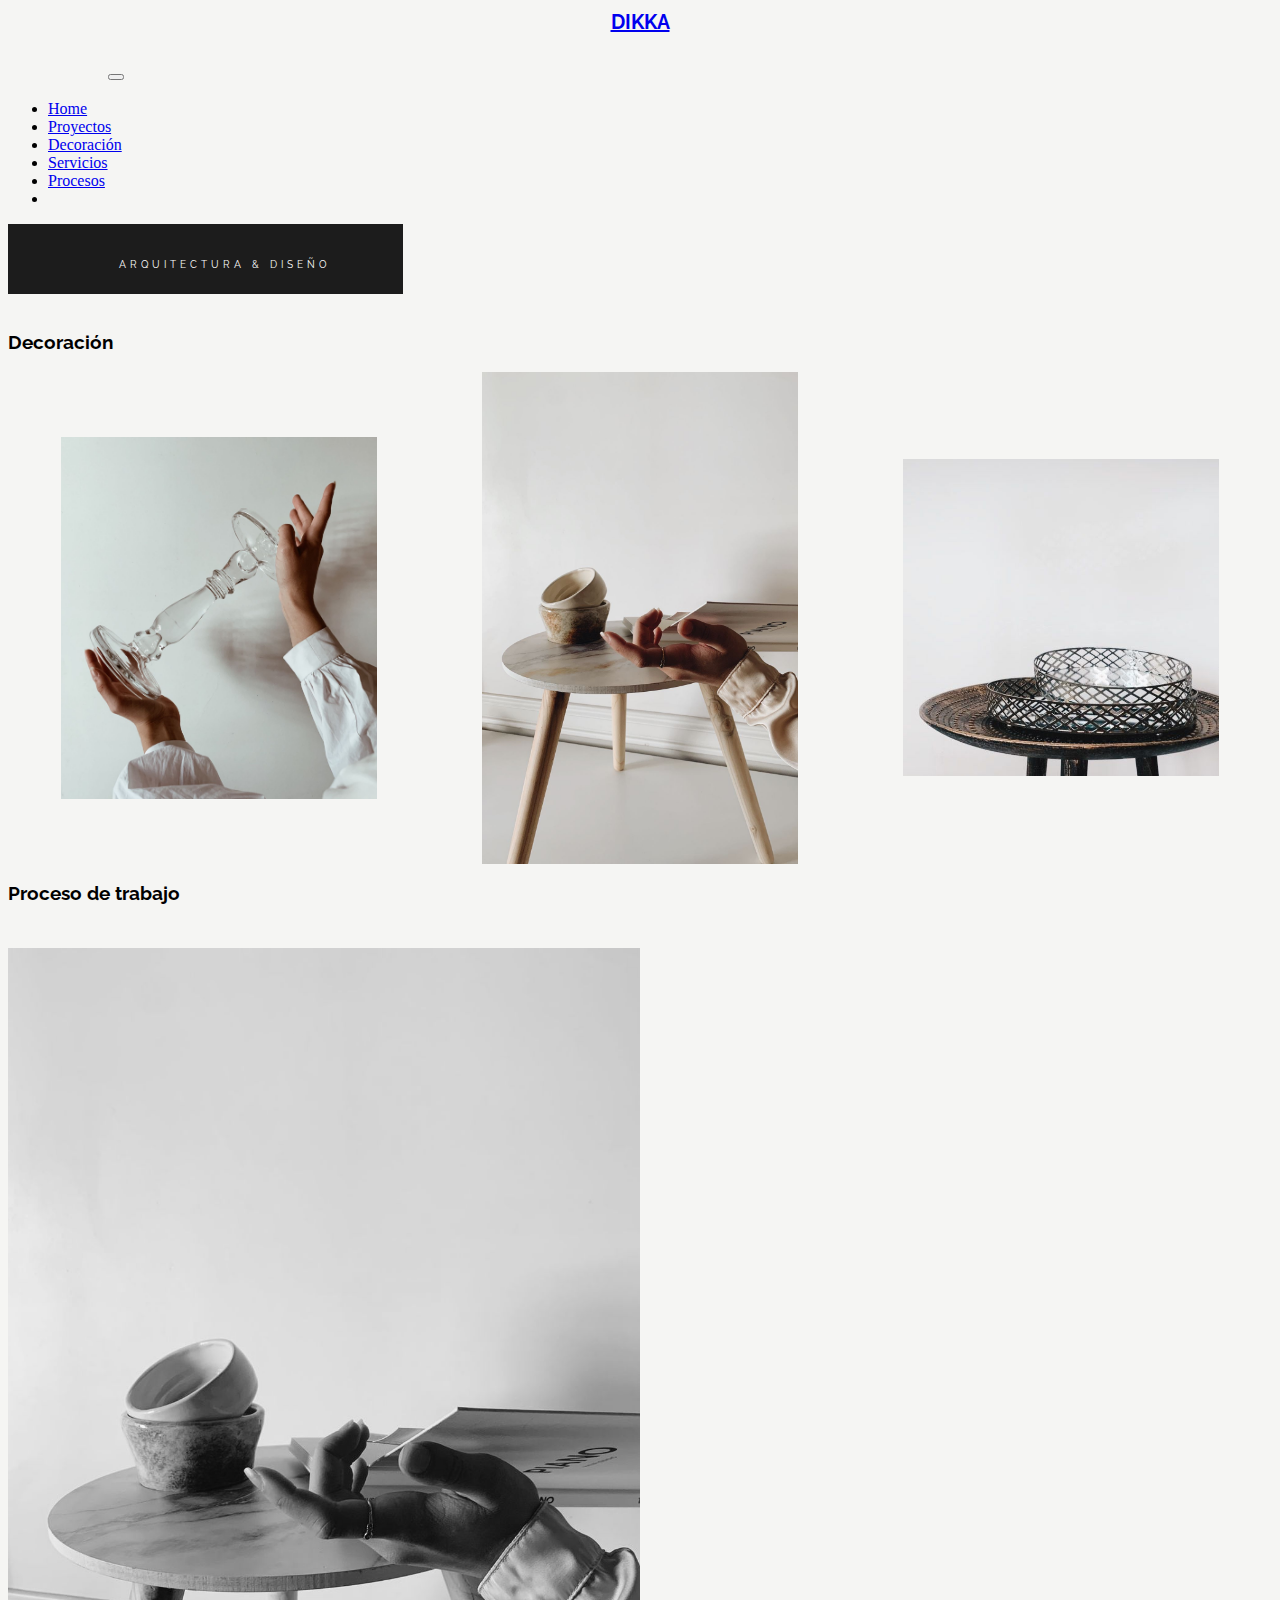
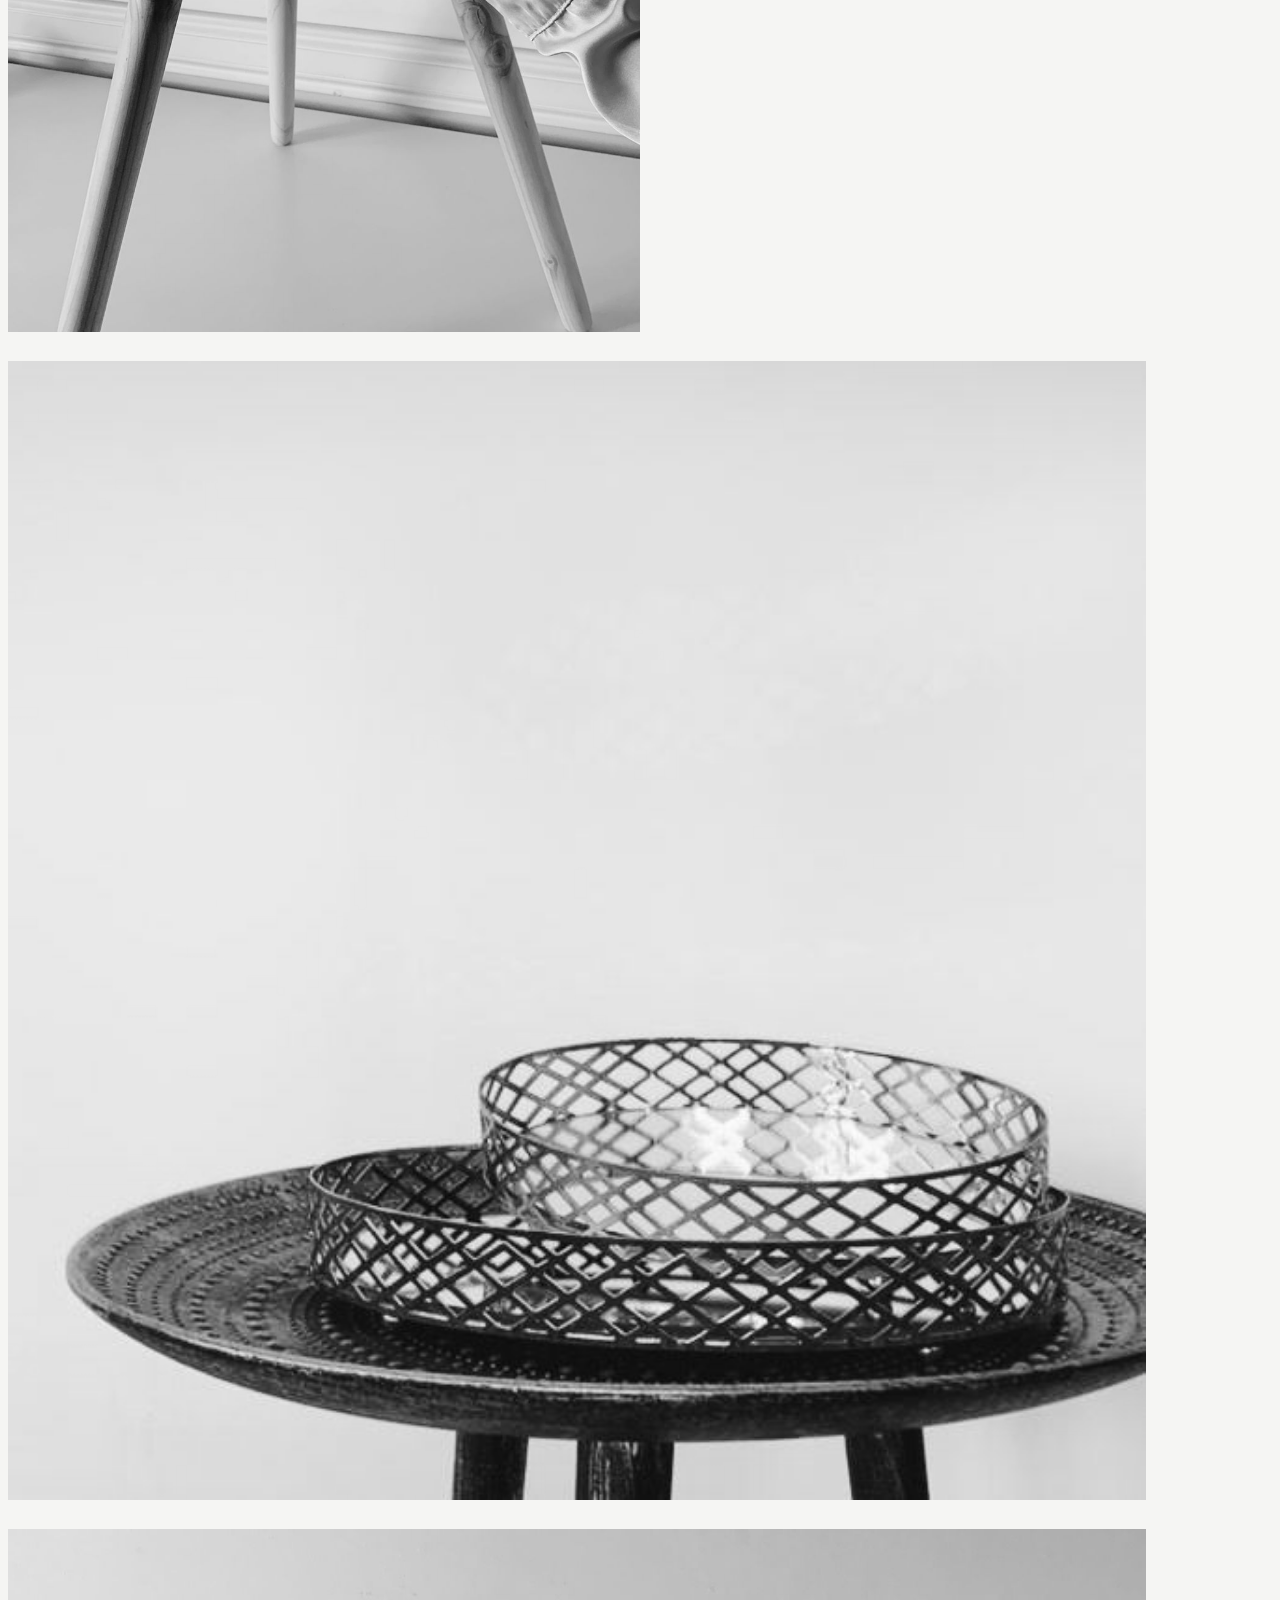
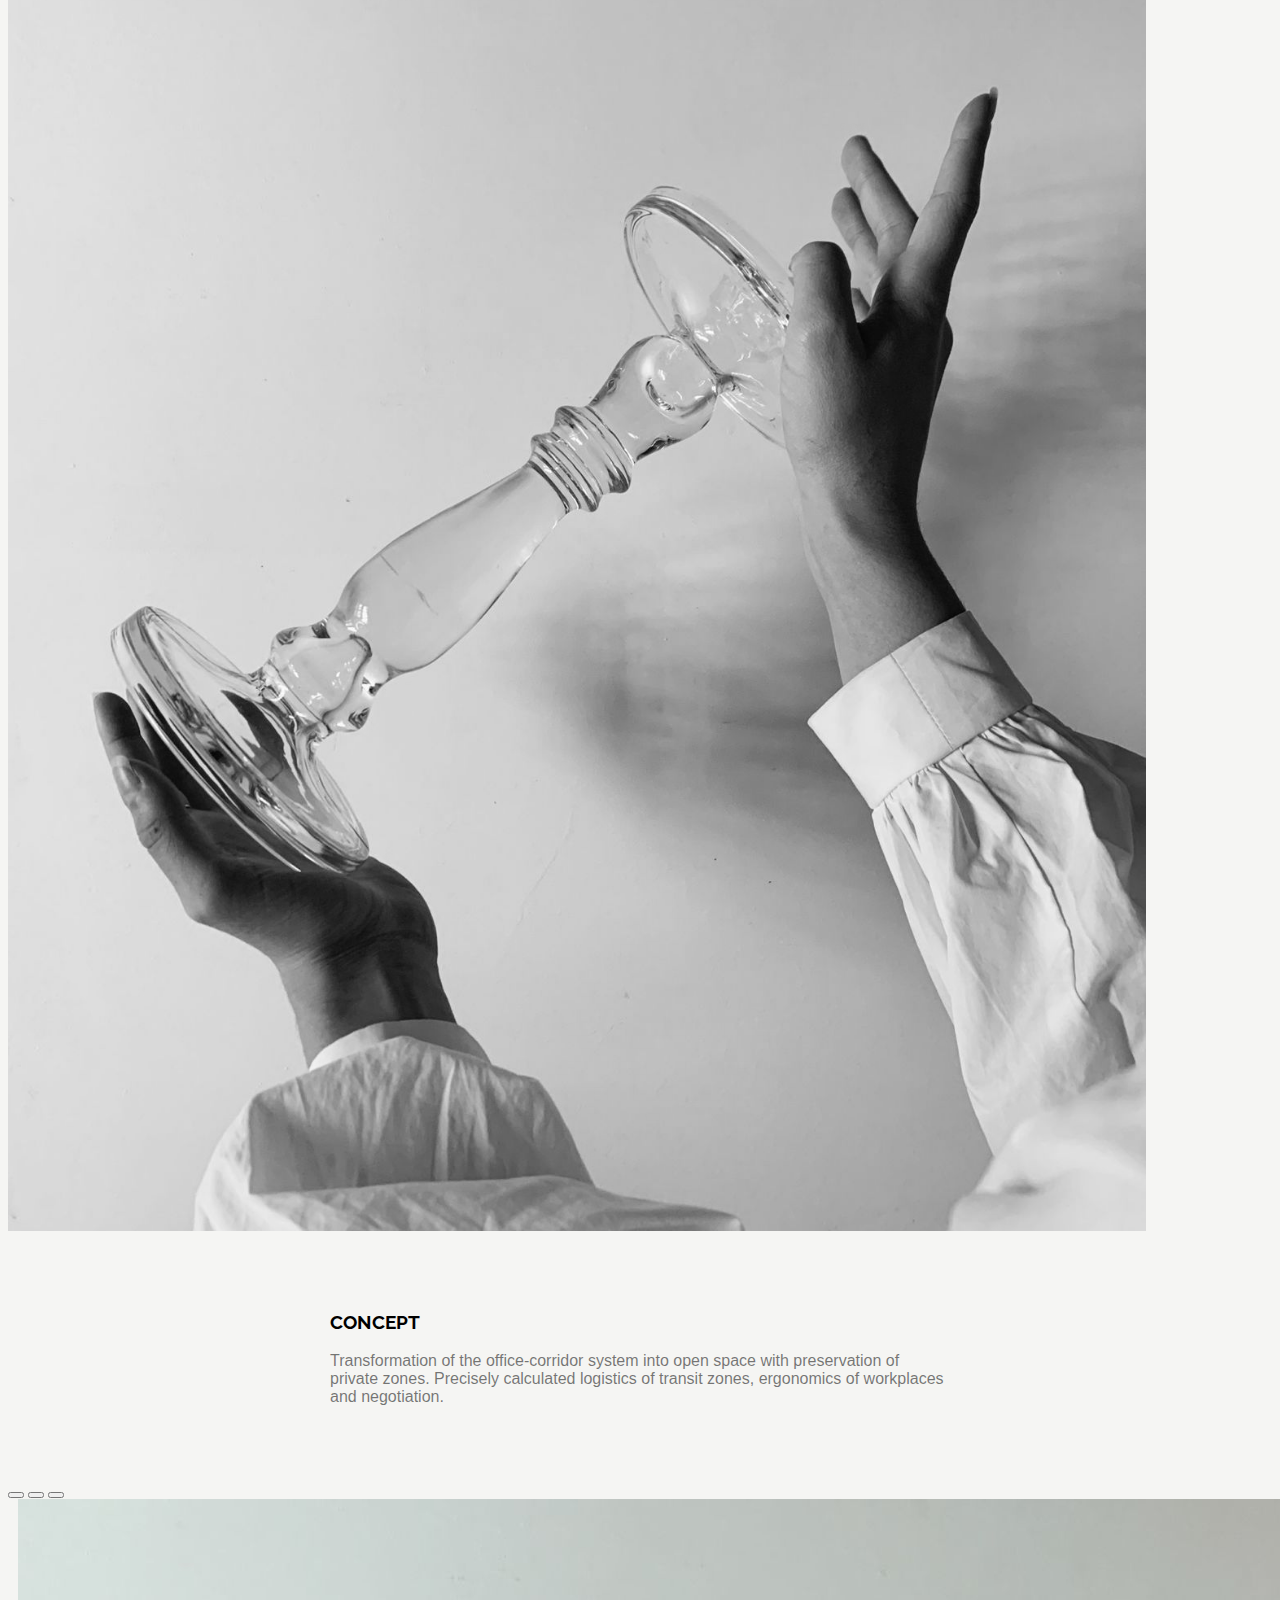
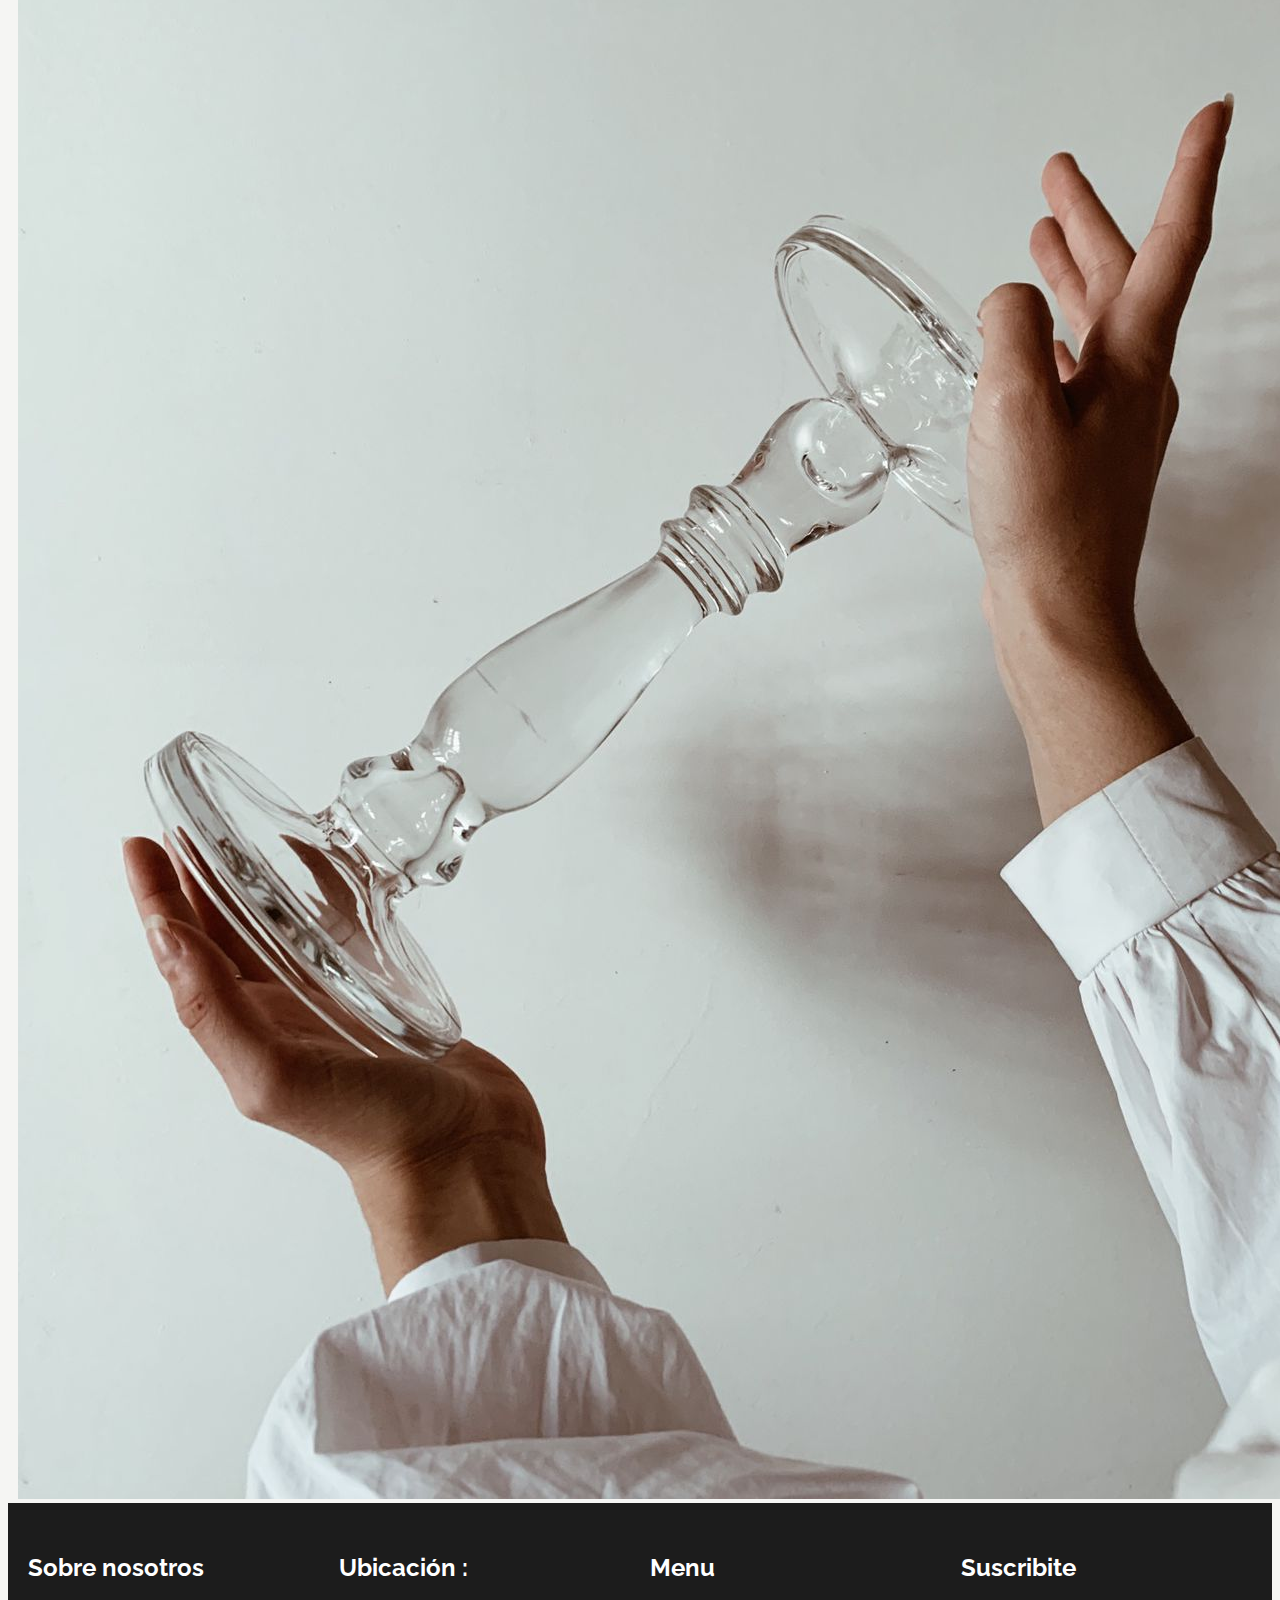
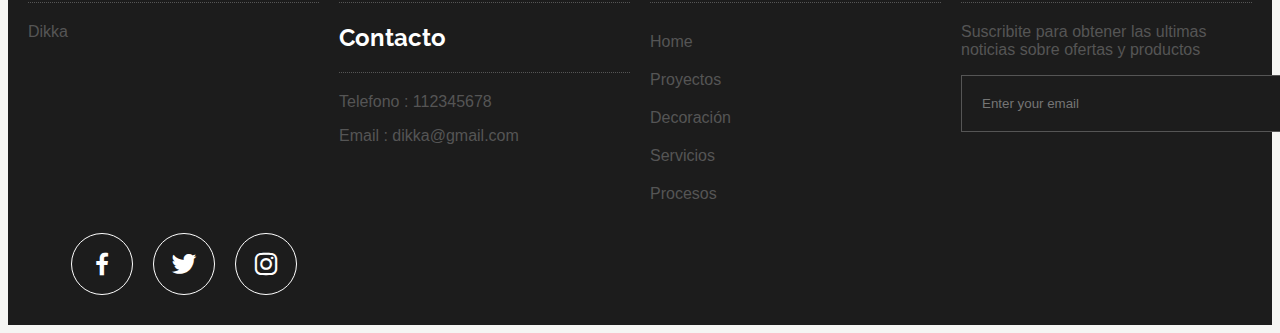
==== commit 3f522702: "Cambios en footer" ====
--- a/index.html
+++ b/index.html
@@ -21,6 +21,7 @@
     <link rel="preconnect" href="https://fonts.googleapis.com">
     <link rel="preconnect" href="https://fonts.gstatic.com" crossorigin>
     <link href="https://fonts.googleapis.com/css2?family=Raleway:wght@200&display=swap" rel="stylesheet">
+    <link href='https://unpkg.com/boxicons@2.0.7/css/boxicons.min.css' rel='stylesheet'>
     <!--Bootstrap-->
     <link href="https://cdn.jsdelivr.net/npm/bootstrap@5.1.3/dist/css/bootstrap.min.css" rel="stylesheet" integrity="sha384-1BmE4kWBq78iYhFldvKuhfTAU6auU8tT94WrHftjDbrCEXSU1oBoqyl2QvZ6jIW3" crossorigin="anonymous">
     <title>Dikka | La fusion entre la arquitectura y el diseño | Home </title>
@@ -77,7 +78,7 @@
     <!--Acá van 3 imagenes -->
     <section class="imag-container">
        
-        <div class="imag">
+        <div class="imag container">
             <img src="img/deco1.jpg" alt="Imagen decorativa mostrando un candelabro de vidrio">
             <img src="img/deco2.png" alt="Imagen decorativa mostrando mesita de arrime">
             <img src="img/deco3.jfif" alt="Imagen decorativa mostrando bandeja metalica">
@@ -117,7 +118,7 @@
     </div>
 
     <!--Slider-->
-    <div id="carouselExampleIndicators" class="carousel slide container" data-bs-ride="carousel">
+    <div id="carouselExampleIndicators" class="carousel slide container carousel-fade" data-bs-ride="carousel" data-bs-interval="1000">
       <div class="carousel-indicators">
         <button type="button" data-bs-target="#carouselExampleIndicators" data-bs-slide-to="0" class="active" aria-current="true" aria-label="Slide 1"></button>
         <button type="button" data-bs-target="#carouselExampleIndicators" data-bs-slide-to="1" aria-label="Slide 2"></button>
@@ -134,24 +135,46 @@
           <img src="img/deco3.jfif" class="d-block w-50 margin" alt="Imagen decorativa mostrando bandeja metalica">
         </div>
       </div>
-    </div>
+    </div>    
+    <!--Footer-->
+    <footer class="main-footer">
+      <div class="footer__section">
+        <h2 class="footer__title">Sobre nosotros</h2>
+        <p class="footer__txt">Dikka</p>
+      </div>
+      <div class="footer__section">
+        <h2 class="footer__title">Ubicación :</h2>
+        <p class="footer__txt"></p>
+        <h2 class="footer__title">Contacto</h2>
+        <p class="footer__txt">Telefono : 112345678</p>
+        <p class="footer__txt">Email : dikka@gmail.com</p>
+      </div>
+      <div class="footer__section">
+        <h2 class="footer__title">Menu</h2>
+        <a href="index.html" class="footer__link">Home</a>
+        <a href="paginas/proyectos.html" class="footer__link">Proyectos</a>
+        <a href="paginas/decoracion.html" class="footer__link">Decoración</a>
+        <a href="paginas/servicios.html" class="footer__link">Servicios</a>
+        <a href="paginas/procesos.html" class="footer__link">Procesos</a>
+      </div>
+      <div class="footer__section">
+        <h2 class="footer__title">Suscribite</h2>
+        <p class="footer__txt">Suscribite para obtener las ultimas noticias sobre ofertas y productos</p>
+        <input type="email" class="footer__input" placeholder="Enter your email">
+      </div>
+      <div class="social-media">
+				<a href="" class="social-media-icon">
+					<i class='bx bxl-facebook' ></i>
+				</a>
+				<a href="" class="social-media-icon">
+					<i class='bx bxl-twitter' ></i>
+				</a>
+				<a href="" class="social-media-icon">
+					<i class='bx bxl-instagram' ></i>
+				</a>
+			</div>
+    </footer>
     
-    <!--Footer-->
-
-    <footer id="footer">
-        <h2>Contacto</h2>
-        <ul>
-            <li>Telefono:</li>
-            <li>Email:</li>
-        </ul>
-        <h2>Ubicación</h2>
-        <ul>
-            <li><!--Aca va la ubicación--></li>
-        </ul>
-        <section>
-            <!--Aca van iconos-->
-        </section>
-    </footer>
 
 
 
--- a/css/style.css
+++ b/css/style.css
@@ -43,6 +43,19 @@
   text-align: center;
   margin-top: 10px;
   color: #fff;
+}
+
+/*Procesos*/
+.text-procesos {
+  color: #fff;
+}
+
+.text-parrafo {
+  color: #fff;
+}
+
+li a:hover {
+  text-decoration: white;
 }
 
 .body-proyecto {
@@ -113,7 +126,7 @@
 
 .navbar-toggler-icon {
   background-color: #fff;
-  border-radius: 6px;
+  border-radius: 7px;
 }
 
 .deco3, .deco2, .deco1 {
@@ -216,7 +229,6 @@
 
 #footer {
   background-color: #1c1c1c;
-  width: 100%;
 }
 #footer h2 {
   color: #fff;
@@ -226,4 +238,154 @@
   list-style-type: none;
 }
 
+#footer-proceso {
+  background-color: #f5f5f3;
+  width: 100%;
+}
+#footer-proceso h2 {
+  color: #000;
+}
+#footer-proceso li {
+  color: #000;
+  list-style-type: none;
+}
+
+/*Index*/
+.main-footer {
+  background: #1c1c1c;
+  color: #fff;
+  padding: 30px 20px;
+}
+@media screen and (min-width: 1024px) {
+  .main-footer {
+    display: grid;
+    grid-template-columns: repeat(4, 1fr);
+    grid-gap: 20px;
+  }
+}
+.main-footer .footer__title {
+  border-bottom: 1px dotted #555;
+  padding-bottom: 20px;
+  font-family: "Raleway", sans-serif;
+}
+.main-footer .footer__txt {
+  color: #555;
+  font-family: Fatum, Arial, Helvetica, sans-serif;
+}
+.main-footer .footer__link {
+  color: #555;
+  text-decoration: none;
+  display: block;
+  padding: 10px 0;
+  font-family: Fatum, Arial, Helvetica, sans-serif;
+}
+.main-footer .footer__input {
+  background: #1c1c1c;
+  width: 100%;
+  display: block;
+  padding: 20px;
+  border: 1px solid #555;
+}
+.main-footer .copy {
+  color: #555;
+}
+@media screen and (min-width: 1024px) {
+  .main-footer .copy {
+    grid-column-start: span 4;
+    text-align: center;
+  }
+}
+
+.social-media {
+  display: flex;
+  width: 100%;
+  justify-content: center;
+}
+
+.social-media-icon {
+  /*Iconos. Hace un borde circular */
+  display: inline-block;
+  margin-left: 20px;
+  width: 60px;
+  height: 60px;
+  border: 1px solid #fff;
+  /*Grosor y color al borde del circulo*/
+  border-radius: 50%;
+  text-align: center;
+  color: #fff;
+}
+.social-media-icon:hover i {
+  color: #fff;
+}
+.social-media-icon i {
+  font-size: 30px;
+  line-height: 60px;
+}
+.social-media-icon i:hover {
+  color: white;
+}
+
+/*Proyecto*/
+.main-footer-proy {
+  background: #f5f5f3;
+  color: #000;
+  padding: 30px 20px;
+}
+@media screen and (min-width: 1024px) {
+  .main-footer-proy {
+    display: grid;
+    grid-template-columns: repeat(4, 1fr);
+    grid-gap: 20px;
+  }
+}
+.main-footer-proy .footer__title {
+  border-bottom: 1px dotted #555;
+  padding-bottom: 20px;
+}
+.main-footer-proy .footer__txt {
+  color: #555;
+}
+.main-footer-proy .footer__link {
+  color: #555;
+  text-decoration: none;
+  display: block;
+  padding: 10px 0;
+}
+.main-footer-proy .footer__input {
+  background: #1c1c1c;
+  width: 100%;
+  display: block;
+  padding: 20px;
+  border: 1px solid #555;
+}
+.main-footer-proy .copy {
+  color: #555;
+}
+@media screen and (min-width: 1024px) {
+  .main-footer-proy .copy {
+    grid-column-start: span 4;
+    text-align: center;
+  }
+}
+.main-footer-proy .social-media-icon {
+  display: inline-block;
+  margin-left: 20px;
+  width: 60px;
+  height: 60px;
+  border: 1px solid #000;
+  border-radius: 50%;
+  text-align: center;
+  color: #000;
+}
+.main-footer-proy .social-media-icon:hover i {
+  color: #000;
+}
+.main-footer-proy .social-media-icon i {
+  font-size: 30px;
+  line-height: 60px;
+}
+.main-footer-proy .social-media-icon i:hover {
+  color: #000;
+}
+
 /*# sourceMappingURL=style.css.map */
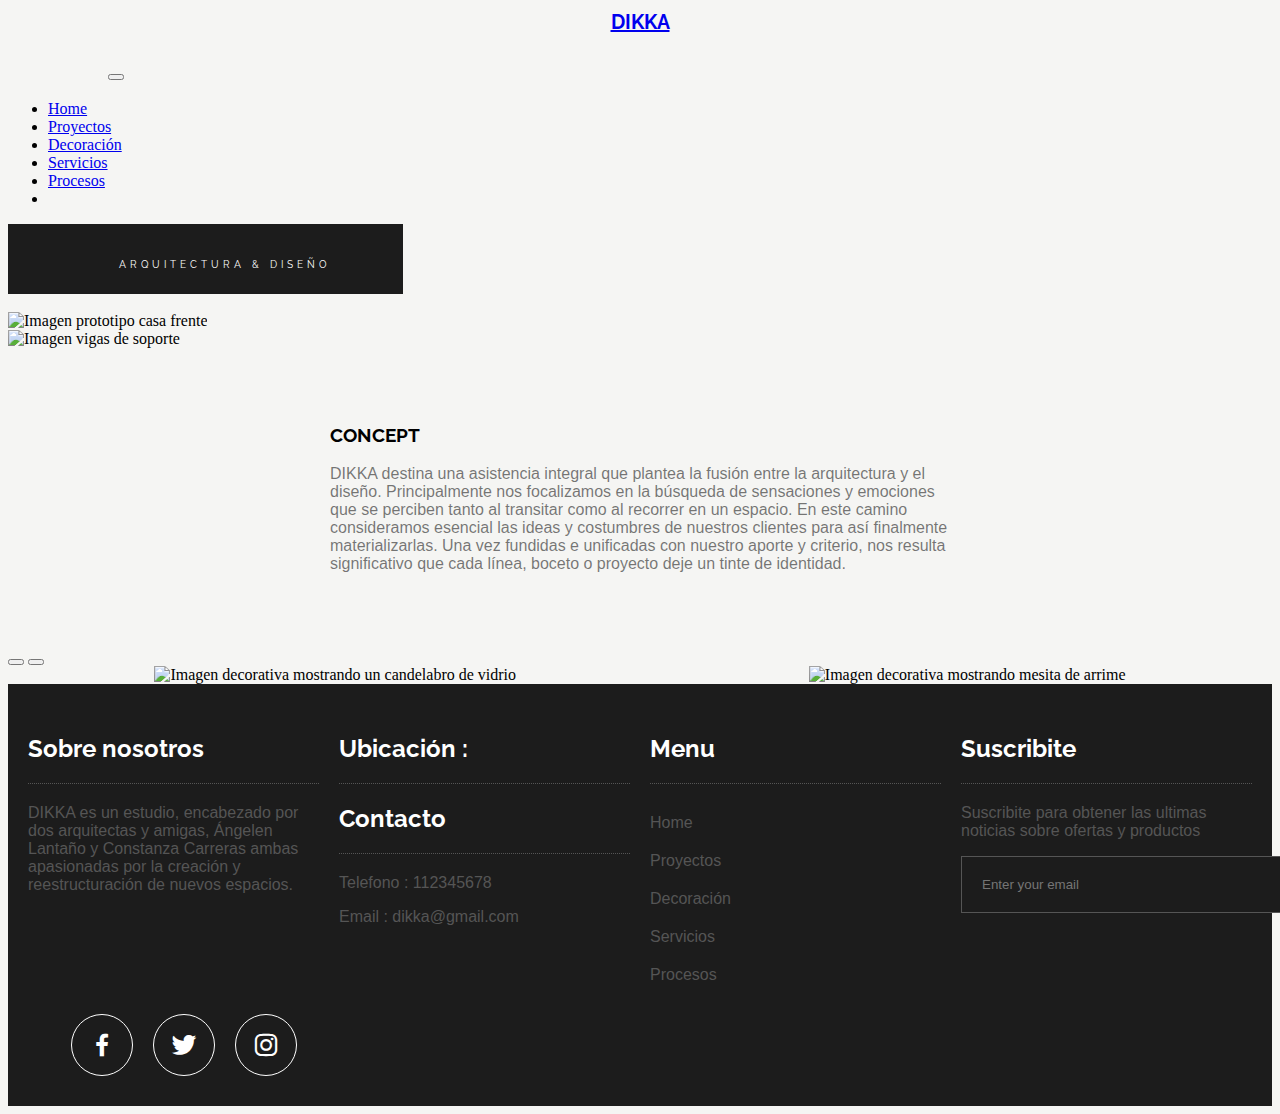
==== commit df20b14c: "Updated web" ====
--- a/index.html
+++ b/index.html
@@ -12,19 +12,20 @@
     <meta name="keywords" content="Diseño, Contruccion, análisis, desarrollo de proyecto, presupuesto, representación gráfica, planos técnicos, dirección de obra">
     <!--Protocolo open graph-->
     <meta property="og:title" content="Dikka | La fusion entre la arquitectura y el diseño">
-    <meta property="og:url" content="Dikka">
-    <meta property="og:image" content="Dikka"><!--Como esta en mis carpetas internas, no la puedo subir-->
+    <meta property="og:url" content="https://dikka-home.000webhostapp.com/index.html">
+    <meta property="og:image" content="https://dikka-home.000webhostapp.com/img/deco2.png">
     <meta property="og:description" content="Diseño, Contruccion, análisis, desarrollo de proyecto, presupuesto, representación gráfica, planos técnicos, dirección de obra">
-    <!-- Css-->
-    <link rel="stylesheet" href="css/style.css">
     <!--Fonts-->
+    <link rel="icon" href="img/logo.jpg">
     <link rel="preconnect" href="https://fonts.googleapis.com">
     <link rel="preconnect" href="https://fonts.gstatic.com" crossorigin>
     <link href="https://fonts.googleapis.com/css2?family=Raleway:wght@200&display=swap" rel="stylesheet">
     <link href='https://unpkg.com/boxicons@2.0.7/css/boxicons.min.css' rel='stylesheet'>
     <!--Bootstrap-->
     <link href="https://cdn.jsdelivr.net/npm/bootstrap@5.1.3/dist/css/bootstrap.min.css" rel="stylesheet" integrity="sha384-1BmE4kWBq78iYhFldvKuhfTAU6auU8tT94WrHftjDbrCEXSU1oBoqyl2QvZ6jIW3" crossorigin="anonymous">
-    <title>Dikka | La fusion entre la arquitectura y el diseño | Home </title>
+    <!-- Css-->
+    <link rel="stylesheet" href="css/style.css">
+    <title>Dikka | Una fusion entre arquitectura y diseño | Home </title>
 
 </head>
 <body class="body">
@@ -73,66 +74,37 @@
         <img class="img-ppal"src="img/imagenPpal.JPG" alt="">
     </section>
 
-    <!--Sección dos-->
-    <h3>Decoración</h3>
     <!--Acá van 3 imagenes -->
-    <section class="imag-container">
-       
-        <div class="imag container">
-            <img src="img/deco1.jpg" alt="Imagen decorativa mostrando un candelabro de vidrio">
-            <img src="img/deco2.png" alt="Imagen decorativa mostrando mesita de arrime">
-            <img src="img/deco3.jfif" alt="Imagen decorativa mostrando bandeja metalica">
+    <div class="container">
+      <div class="row d-grid gap-5">
+        <div class="col-12">
+          <img src="img/foto-home2.jpg" class="card-img-top img-fluid" alt="Imagen prototipo casa frente">
         </div>
-
-    </section>
-
-    <!--Sección tres-->
-    <h3>Proceso de trabajo</h3>
-    <!--Acá van 3 imagenes-->
-
-     <!--Grid sistem-->
-    <section class="container">
-      <div class="row"> 
-
-        <div class="col-12 d-flex justify-content-center">
-          <img class="deco2" src="img/deco2.png" alt="" style="width: 50%;">
+        <div class="col-12">
+          <img src="img/foto-home.jpg" class="card-img-top img-fluid" alt="Imagen vigas de soporte">
         </div>
-
-        <div class="col-6">
-          <img class="deco3" src="img/deco3.jfif" alt="" style="width: 90%;">
-        </div>
-
-        <div class="col-6">
-            <img class="deco1" src="img/deco1.jpg" alt="" style="width: 90%;">
-        </div> 
-             
       </div>
-    </section>
+    </div>
 
     <div class="text-container">
       <h3>CONCEPT</h3>
       <div>
-        <p class="text">Transformation of the office-corridor system into open space with preservation of private zones.
-           Precisely calculated logistics of transit zones, ergonomics of workplaces and negotiation.</p>
+        <p class="text">DIKKA destina una asistencia  integral que plantea la fusión entre la arquitectura y el diseño. Principalmente nos focalizamos en la búsqueda de sensaciones y emociones que se perciben tanto al transitar como al recorrer en un espacio. En este camino consideramos esencial las ideas y costumbres de nuestros clientes para así finalmente materializarlas. Una vez fundidas e unificadas con nuestro aporte y criterio, nos resulta significativo que cada línea, boceto o proyecto deje un tinte de identidad.</p>
       </div>
     </div>
 
     <!--Slider-->
-    <div id="carouselExampleIndicators" class="carousel slide container carousel-fade" data-bs-ride="carousel" data-bs-interval="1000">
+    <div id="carouselExampleIndicators" class="carousel slide container carousel-fade" data-bs-ride="carousel" data-bs-interval="3000">
       <div class="carousel-indicators">
         <button type="button" data-bs-target="#carouselExampleIndicators" data-bs-slide-to="0" class="active" aria-current="true" aria-label="Slide 1"></button>
         <button type="button" data-bs-target="#carouselExampleIndicators" data-bs-slide-to="1" aria-label="Slide 2"></button>
-        <button type="button" data-bs-target="#carouselExampleIndicators" data-bs-slide-to="2" aria-label="Slide 3"></button>
       </div>
       <div class="carousel-inner">
         <div class="carousel-item active">
-          <img src="img/deco1.jpg" class="d-block w-50 margin" alt="Imagen decorativa mostrando un candelabro de vidrio">
+          <img src="img/home1.jpg" class="d-block w-50 margin" alt="Imagen decorativa mostrando un candelabro de vidrio">
         </div>
         <div class="carousel-item">
-          <img src="img/deco2.png" class="d-block w-50 margin" alt="Imagen decorativa mostrando mesita de arrime">
-        </div>
-        <div class="carousel-item">
-          <img src="img/deco3.jfif" class="d-block w-50 margin" alt="Imagen decorativa mostrando bandeja metalica">
+          <img src="img/home2.jpg" class="d-block w-50 margin" alt="Imagen decorativa mostrando mesita de arrime">
         </div>
       </div>
     </div>    
@@ -140,7 +112,7 @@
     <footer class="main-footer">
       <div class="footer__section">
         <h2 class="footer__title">Sobre nosotros</h2>
-        <p class="footer__txt">Dikka</p>
+        <p class="footer__txt">DIKKA es un estudio, encabezado por dos arquitectas y amigas, Ángelen Lantaño y Constanza Carreras ambas apasionadas por la creación y reestructuración de nuevos espacios.</p>
       </div>
       <div class="footer__section">
         <h2 class="footer__title">Ubicación :</h2>
@@ -169,17 +141,13 @@
 				<a href="" class="social-media-icon">
 					<i class='bx bxl-twitter' ></i>
 				</a>
-				<a href="" class="social-media-icon">
+				<a href="https://instagram.com/dikka.dhome?utm_medium=copy_link" class="social-media-icon">
 					<i class='bx bxl-instagram' ></i>
 				</a>
 			</div>
     </footer>
     
 
-
-
-
-
     <script src="https://cdn.jsdelivr.net/npm/@popperjs/core@2.10.2/dist/umd/popper.min.js" integrity="sha384-7+zCNj/IqJ95wo16oMtfsKbZ9ccEh31eOz1HGyDuCQ6wgnyJNSYdrPa03rtR1zdB" crossorigin="anonymous"></script>
     <script src="https://cdn.jsdelivr.net/npm/bootstrap@5.1.3/dist/js/bootstrap.min.js" integrity="sha384-QJHtvGhmr9XOIpI6YVutG+2QOK9T+ZnN4kzFN1RtK3zEFEIsxhlmWl5/YESvpZ13" crossorigin="anonymous"></script>
 </body>
